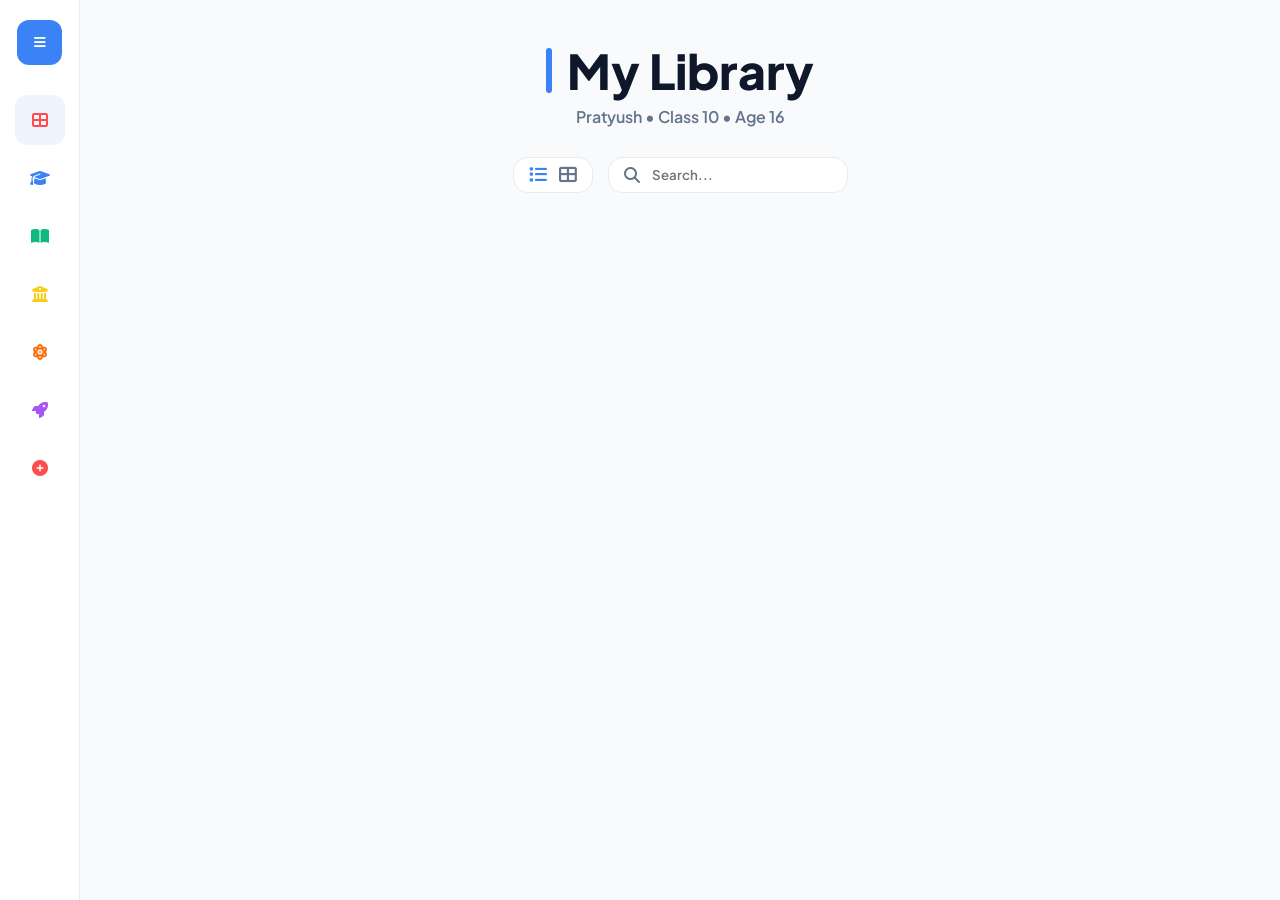
==== index.html @ c6419ffe "Update index.html" ====
<!DOCTYPE html>
<html lang="en">
<head>
    <meta charset="UTF-8">
    <meta name="viewport" content="width=device-width, initial-scale=1.0">
    <title>SVault | Pratyush</title>
    <link rel="icon" type="image/png" href="https://raw.githubusercontent.com/pratyushqwerty7/myStudyMaterial/main/logo.png">
    <link href="https://fonts.googleapis.com/css2?family=Plus+Jakarta+Sans:wght@400;600;800&display=swap" rel="stylesheet">
    <link rel="stylesheet" href="https://cdnjs.cloudflare.com/ajax/libs/font-awesome/6.4.0/css/all.min.css">
    <style>
        :root { 
            --bg: #f8fafc; --sidebar-bg: #ffffff; --accent: #3b82f6; 
            --card-bg: #ffffff; --text-main: #0f172a; --text-dim: #64748b; 
            --border: rgba(0,0,0,0.08); --sidebar-width: 80px; --sidebar-expanded: 260px;
        }
        @media (prefers-color-scheme: dark) {
            :root {
                --bg: #050b18; --sidebar-bg: #0f172a; --card-bg: rgba(30, 41, 59, 0.7); 
                --text-main: #ffffff; --text-dim: #94a3b8; --border: rgba(255,255,255,0.1);
            }
        }
        * { margin: 0; padding: 0; box-sizing: border-box; font-family: 'Plus Jakarta Sans', sans-serif; }
        body { background: var(--bg); color: var(--text-main); display: flex; transition: 0.3s; min-height: 100vh; overflow-x: hidden; }

        /* --- LOADERS --- */
        #page-entrance-loader, #folder-loader { position: fixed; inset: 0; background: var(--bg); z-index: 10000; display: flex; align-items: center; justify-content: center; }
        #folder-loader { z-index: 9999; display: none; }
        .spinner { width: 45px; height: 45px; border: 4px solid var(--border); border-top-color: var(--accent); border-radius: 50%; animation: spin 0.8s linear infinite; }

        /* --- SIDEBAR FIXES --- */
        nav { position: fixed; left: 0; top: 0; width: var(--sidebar-width); height: 100vh; background: var(--sidebar-bg); border-right: 1px solid var(--border); transition: 0.4s cubic-bezier(0.4, 0, 0.2, 1); z-index: 2000; display: flex; flex-direction: column; }
        nav.open { width: var(--sidebar-expanded); box-shadow: 10px 0 30px rgba(0,0,0,0.05); }
        
        /* The Hamburger Box Fix */
        .hamburger-btn { min-width: 45px; height: 45px; background: var(--accent); border-radius: 12px; margin: 20px auto; display: flex; align-items: center; justify-content: center; cursor: pointer; color: white; border: none; transition: 0.3s; }
        nav.open .hamburger-btn { margin: 20px 20px 20px auto; width: 45px; } /* Stays small or aligns right when open */

        .nav-links { flex-grow: 1; padding: 10px; list-style: none; overflow-y: auto; display: flex; flex-direction: column; align-items: center; }
        nav.open .nav-links { align-items: stretch; }

        .nav-links li { 
            width: 50px; height: 50px; border-radius: 12px; cursor: pointer; margin-bottom: 8px; 
            display: flex; align-items: center; justify-content: center; transition: 0.2s; color: var(--text-dim);
            position: relative;
        }
        nav.open .nav-links li { width: 100%; justify-content: flex-start; padding: 0 15px; gap: 20px; }
        
        .nav-links li span { display: none; font-weight: 600; white-space: nowrap; font-size: 0.9rem; }
        nav.open .nav-links li span { display: block; }
        .nav-links li:hover, .nav-links li.active { background: rgba(59, 130, 246, 0.08); }

        .nav-section-label { font-size: 0.6rem; font-weight: 800; color: var(--accent); padding: 15px 0 5px; text-transform: uppercase; letter-spacing: 1px; display: none; }
        nav.open .nav-section-label { display: block; padding-left: 15px; }

        /* --- MAIN CONTENT --- */
        main { flex: 1; margin-left: var(--sidebar-width); padding: 40px; transition: 0.4s; }
        .hero-container { display: flex; flex-direction: column; align-items: center; text-align: center; margin-bottom: 30px; }
        .title-wrapper { display: flex; align-items: center; gap: 15px; }
        .accent-line { width: 6px; height: 45px; background: var(--accent); border-radius: 10px; }
        #hero-title { font-size: 3rem; font-weight: 800; }
        .about-me { margin-top: 5px; color: var(--text-dim); font-weight: 600; }

        .controls-bar { display: flex; justify-content: center; gap: 15px; margin-bottom: 30px; flex-wrap: wrap; }
        .control-group { background: var(--card-bg); border: 1px solid var(--border); padding: 8px 15px; border-radius: 15px; display: flex; align-items: center; gap: 12px; }
        .view-btn { cursor: pointer; color: var(--text-dim); transition: 0.2s; font-size: 1.1rem; }
        .view-btn.active { color: var(--accent); }
        .search-input { background: none; border: none; outline: none; color: var(--text-main); font-weight: 600; min-width: 180px; }

        .content-container { display: grid; gap: 15px; transition: 0.3s; }
        .mode-grid { grid-template-columns: repeat(auto-fill, minmax(280px, 1fr)); }
        .mode-list { grid-template-columns: 1fr; }

        .card { background: var(--card-bg); border: 1px solid var(--border); border-radius: 20px; transition: 0.3s; cursor: pointer; display: flex; overflow: hidden; }
        .mode-list .card { flex-direction: row; align-items: center; padding: 12px 25px; }
        .mode-list .icon-box { font-size: 1.5rem; margin-right: 20px; }
        .mode-list .card-text-content { flex: 1; }
        .mode-list .btn-group { display: flex; gap: 10px; }

        .mode-grid .card { flex-direction: column; padding: 30px 20px; text-align: center; align-items: center; }
        .mode-grid .icon-box { font-size: 3rem; margin-bottom: 15px; }
        .mode-grid .btn-group { display: grid; grid-template-columns: 1fr 1fr; width: 100%; gap: 10px; margin-top: 20px; }

        .action-btn { border: none; color: white; cursor: pointer; font-weight: 800; display: flex; align-items: center; justify-content: center; gap: 8px; transition: 0.2s; border-radius: 12px; text-decoration: none; }
        .mode-list .action-btn { padding: 10px 15px; font-size: 0.75rem; }
        .mode-grid .action-btn { padding: 14px; font-size: 0.8rem; }
        .dl-btn { background: #64748b !important; }

        /* --- MODALS & SCREENS --- */
        #file-view-screen { position: fixed; inset: 0; background: var(--bg); z-index: 3000; display: none; padding: 40px; overflow-y: auto; }
        #file-view-screen.active { display: block; }
        #media-modal { position: fixed; inset: 0; background: rgba(0,0,0,0.95); display: none; align-items: center; justify-content: center; z-index: 5000; padding: 20px; }
        #media-modal img, #media-modal video { max-width: 90%; max-height: 80vh; border-radius: 15px; }
        #pdf-screen { position: fixed; inset: 0; background: var(--bg); z-index: 6000; display: none; flex-direction: column; }
        .close-media { position: absolute; top: 30px; right: 30px; font-size: 2.5rem; color: white; cursor: pointer; }

        @media (max-width: 768px) {
            main { padding: 20px; margin-left: var(--sidebar-width); }
            #hero-title { font-size: 1.8rem; }
            .accent-line { height: 30px; }
            .mode-list .card { flex-direction: column; align-items: flex-start; padding: 15px; }
            .mode-list .btn-group { width: 100%; margin-top: 15px; }
        }
    </style>
</head>
<body onclick="closeSidebarOnEmpty(event)">

    <div id="page-entrance-loader"><div class="spinner"></div></div>
    <div id="folder-loader"><div class="spinner"></div></div>

    <nav id="sidebar" onclick="event.stopPropagation()">
        <button class="hamburger-btn" onclick="toggleNav()"><i class="fas fa-bars"></i></button>
        <div class="nav-links">
            <li class="active" onclick="filterBy('all', this)"><i class="fas fa-th-large"></i> <span>All Library</span></li>
            <div class="nav-section-label">School Level</div>
            <li onclick="filterBy('class10', this)"><i class="fas fa-graduation-cap"></i> <span>Class 10</span></li>
            <li onclick="filterBy('class11', this)"><i class="fas fa-book-open"></i> <span>Class 11</span></li>
            <li onclick="filterBy('class12', this)"><i class="fas fa-university"></i> <span>Class 12</span></li>
            <div class="nav-section-label">Competitive</div>
            <li onclick="filterBy('jee11', this)"><i class="fas fa-atom"></i> <span>JEE 11th</span></li>
            <li onclick="filterBy('jee12', this)"><i class="fas fa-rocket"></i> <span>JEE 12th</span></li>
            <div class="nav-section-label">Extras</div>
            <li onclick="filterBy('extra', this)"><i class="fas fa-plus-circle"></i> <span>Extra Resources</span></li>
        </div>
    </nav>

    <main>
        <div class="hero-container">
            <div class="title-wrapper"><div class="accent-line"></div><h1 id="hero-title">My Library</h1></div>
            <div class="about-me">Pratyush • Class 10 • Age 16</div>
        </div>
        <div class="controls-bar">
            <div class="control-group">
                <i class="fas fa-list view-btn active" onclick="toggleViewMode('list', this)"></i>
                <i class="fas fa-th-large view-btn" onclick="toggleViewMode('grid', this)"></i>
            </div>
            <div class="control-group"><i class="fas fa-search" style="color:var(--text-dim)"></i><input type="text" class="search-input" placeholder="Search..." oninput="handleGlobalSearch(this.value)"></div>
        </div>
        <div id="main-grid" class="content-container mode-list"></div>
    </main>

    <div id="file-view-screen">
        <div onclick="closeFolder()" style="cursor:pointer; color:var(--accent); font-weight:800; margin-bottom:20px;"><i class="fas fa-arrow-left"></i> BACK</div>
        <h1 id="current-folder-title" style="margin-bottom:30px; text-align:center;"></h1>
        <div class="controls-bar">
            <div class="control-group">
                <i class="fas fa-list view-btn active" onclick="toggleViewMode('list', this)"></i>
                <i class="fas fa-th-large view-btn" onclick="toggleViewMode('grid', this)"></i>
            </div>
            <div class="control-group">
                <i class="fas fa-search" style="color:var(--text-dim)"></i>
                <input type="text" class="search-input" placeholder="Search files..." oninput="handleGlobalSearch(this.value)">
            </div>
        </div>
        <div id="folder-content-display" class="content-container mode-list"></div>
    </div>

    <div id="media-modal"><span class="close-media" onclick="closeMedia()">&times;</span><div id="media-content"></div></div>
    <div id="pdf-screen">
        <div style="padding:15px; background:var(--sidebar-bg); border-bottom:1px solid var(--border); display:flex; justify-content:space-between; align-items:center;">
            <button onclick="closePdf()" style="font-weight:800; border:none; background:none; color:var(--text-main); cursor:pointer;">CLOSE</button>
            <span id="pdf-title"></span>
        </div>
        <iframe id="pdf-frame" style="width:100%; height:100%; border:none;"></iframe>
    </div>

    <script>
        const USER = 'pratyushqwerty7';
        const REPO = 'myStudyMaterial';
        let releasesStore = [];
        let viewMode = 'list';
        let currentFilter = 'all';
        let currentReleaseData = null;
        const colors = ['#FF4D4D', '#3B82F6', '#10B981', '#FACC15', '#F97316', '#A855F7'];

        window.addEventListener('load', () => { 
            setTimeout(() => { document.getElementById('page-entrance-loader').style.display = 'none'; }, 500); 
            applySidebarColors();
            fetchLibrary();
        });

        function applySidebarColors() {
            document.querySelectorAll('.nav-links li i').forEach((icon, index) => {
                icon.style.color = colors[index % colors.length];
            });
        }

        function toggleNav() { document.getElementById('sidebar').classList.toggle('open'); }

        // Smart Sidebar Close
        function closeSidebarOnEmpty(e) {
            const sidebar = document.getElementById('sidebar');
            if (sidebar.classList.contains('open')) {
                sidebar.classList.remove('open');
            }
        }

        function toggleViewMode(mode, el) {
            viewMode = mode;
            document.querySelectorAll('.view-btn').forEach(btn => btn.classList.remove('active'));
            // This fix ensures both main and folder toggles stay in sync
            document.querySelectorAll(`.fa-${mode === 'list' ? 'list' : 'th-large'}`).forEach(b => b.classList.add('active'));
            document.querySelectorAll('.content-container').forEach(c => c.className = `content-container mode-${mode}`);
            if (currentReleaseData) renderFiles(currentReleaseData);
            renderFolders(currentFilter);
        }

        async function fetchLibrary() {
            const res = await fetch(`https://api.github.com/repos/${USER}/${REPO}/releases`);
            releasesStore = await res.json();
            renderFolders('all');
        }

        function renderFolders(filter) {
            currentFilter = filter;
            const grid = document.getElementById('main-grid');
            grid.innerHTML = '';
            let filtered = filter === 'all' ? releasesStore.filter(r => !r.tag_name.toLowerCase().includes('extra')) : releasesStore.filter(r => r.tag_name.toLowerCase().includes(filter));

            filtered.forEach(rel => {
                const color = colors[Math.floor(Math.random()*colors.length)];
                const card = document.createElement('div');
                card.className = 'card';
                card.style[viewMode === 'grid' ? 'borderTop' : 'borderLeft'] = `6px solid ${color}`;
                card.onclick = () => { openFolder(rel); };
                card.innerHTML = `<div class="icon-box" style="color:${color}"><i class="fas fa-folder"></i></div><div class="card-text-content"><h3 style="font-weight:800;">${rel.name}</h3></div>`;
                grid.appendChild(card);
            });
        }

        function openFolder(release) {
            document.getElementById('folder-loader').style.display = 'flex';
            currentReleaseData = release;
            setTimeout(() => {
                document.getElementById('folder-loader').style.display = 'none';
                document.getElementById('current-folder-title').innerText = release.name;
                renderFiles(release);
                document.getElementById('file-view-screen').classList.add('active');
            }, 500);
        }

        function renderFiles(release) {
            const display = document.getElementById('folder-content-display');
            display.innerHTML = '';
            release.assets.forEach(asset => {
                const name = asset.name.toLowerCase();
                let type = 'file', icon = 'fa-file', badge = 'File', color = '#64748b', canView = true;
                if (name.match(/\.(mp4|mkv|webm)$/)) { type = 'video'; icon = 'fa-video'; badge = 'Video'; color = '#3b82f6'; }
                else if (name.endsWith('.pdf')) { type = 'pdf'; icon = 'fa-file-pdf'; badge = 'PDF'; color = '#10b981'; }
                else if (name.match(/\.(jpg|jpeg|png|webp|gif)$/)) { type = 'image'; icon = 'fa-image'; badge = 'Image'; color = '#f97316'; }
                else if (name.match(/\.(zip|rar|7z)$/)) { type = 'zip'; icon = 'fa-file-archive'; badge = 'Archive'; color = '#a855F7'; canView = false; }

                const item = document.createElement('div');
                item.className = 'card';
                item.innerHTML = `<div class="icon-box" style="color:${color}"><i class="fas ${icon}"></i></div><div class="card-text-content"><span class="file-type-badge" style="color:${color}">${badge}</span><h3 style="font-size:0.9rem; font-weight:700; word-break: break-all;">${asset.name}</h3></div><div class="btn-group">${canView ? `<button class="action-btn" style="background:${color}" onclick="event.stopPropagation(); handleFile('${asset.browser_download_url}', '${type}', '${asset.name}')"><i class="fas fa-eye"></i> VIEW</button>` : ''}<a href="${asset.browser_download_url}" download class="action-btn dl-btn" onclick="event.stopPropagation();"><i class="fas fa-download"></i></a></div>`;
                display.appendChild(item);
            });
        }

        function handleFile(url, type, name) {
            const content = document.getElementById('media-content');
            if (type === 'video') { content.innerHTML = `<video src="${url}" controls autoplay style="width:100%"></video>`; document.getElementById('media-modal').style.display = 'flex'; }
            else if (type === 'image') { content.innerHTML = `<img src="${url}" alt="${name}" style="width:100%">`; document.getElementById('media-modal').style.display = 'flex'; }
            else if (type === 'pdf') { document.getElementById('pdf-title').innerText = name; document.getElementById('pdf-frame').src = `https://docs.google.com/viewer?url=${encodeURIComponent(url)}&embedded=true`; document.getElementById('pdf-screen').style.display = 'flex'; }
        }

        function closeMedia() { document.getElementById('media-modal').style.display = 'none'; document.getElementById('media-content').innerHTML = ''; }
        function closePdf() { document.getElementById('pdf-screen').style.display = 'none'; document.getElementById('pdf-frame').src = ''; }
        function closeFolder() { document.getElementById('file-view-screen').classList.remove('active'); currentReleaseData = null; }
        function filterBy(tag, el) { 
            document.querySelectorAll('.nav-links li').forEach(l => l.classList.remove('active')); 
            el.classList.add('active'); 
            renderFolders(tag); 
            if(window.innerWidth < 768) toggleNav(); 
        }
        function handleGlobalSearch(q) { 
            document.querySelectorAll('.card').forEach(c => c.style.display = c.innerText.toLowerCase().includes(q.toLowerCase()) ? '' : 'none'); 
        }
    </script>
</body>
</html>
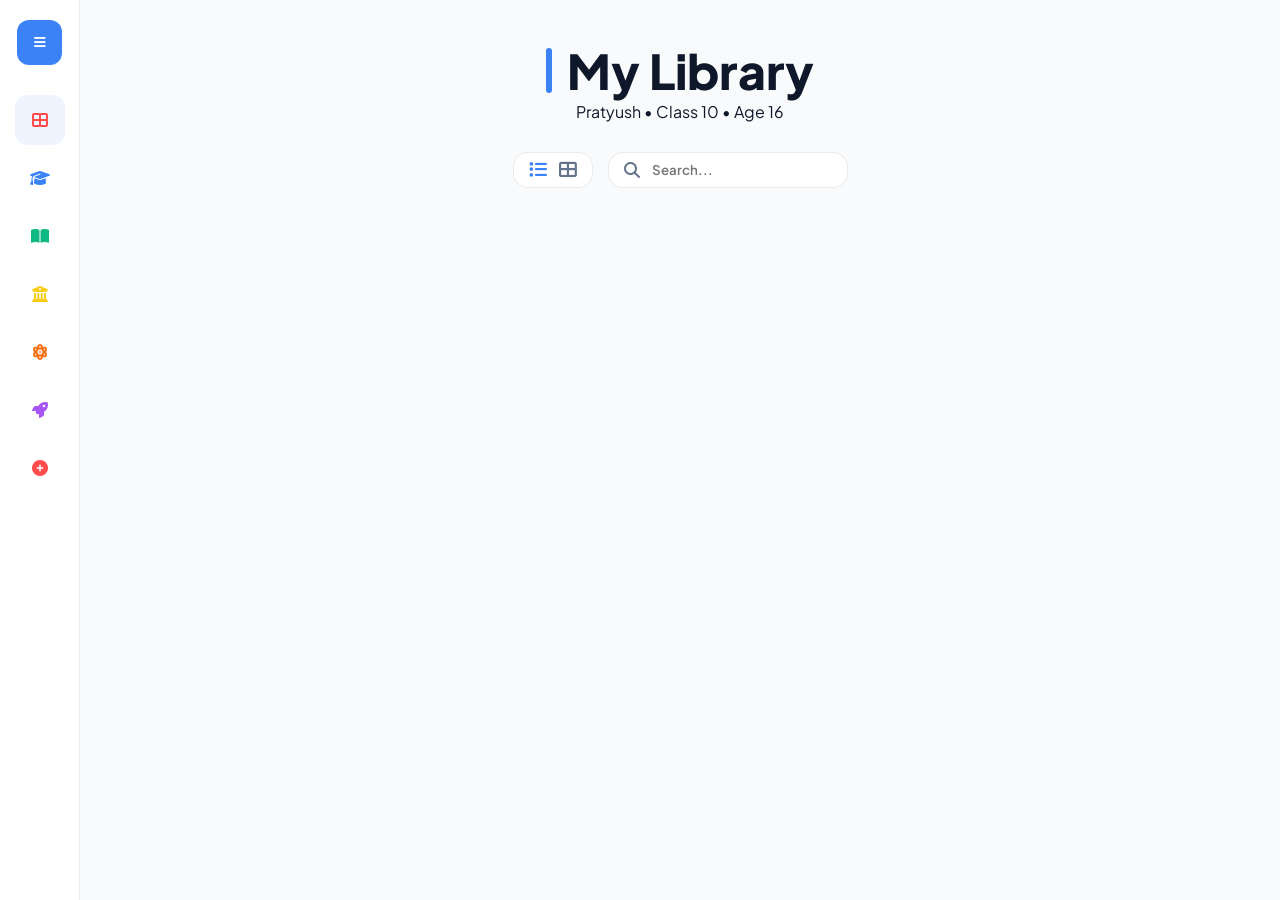
==== commit 78a44c96: "Update index.html" ====
--- a/index.html
+++ b/index.html
@@ -27,38 +27,26 @@
         #folder-loader { z-index: 9999; display: none; }
         .spinner { width: 45px; height: 45px; border: 4px solid var(--border); border-top-color: var(--accent); border-radius: 50%; animation: spin 0.8s linear infinite; }
 
-        /* --- SIDEBAR FIXES --- */
+        /* --- SIDEBAR --- */
         nav { position: fixed; left: 0; top: 0; width: var(--sidebar-width); height: 100vh; background: var(--sidebar-bg); border-right: 1px solid var(--border); transition: 0.4s cubic-bezier(0.4, 0, 0.2, 1); z-index: 2000; display: flex; flex-direction: column; }
         nav.open { width: var(--sidebar-expanded); box-shadow: 10px 0 30px rgba(0,0,0,0.05); }
-        
-        /* The Hamburger Box Fix */
-        .hamburger-btn { min-width: 45px; height: 45px; background: var(--accent); border-radius: 12px; margin: 20px auto; display: flex; align-items: center; justify-content: center; cursor: pointer; color: white; border: none; transition: 0.3s; }
-        nav.open .hamburger-btn { margin: 20px 20px 20px auto; width: 45px; } /* Stays small or aligns right when open */
-
+        .hamburger-btn { min-width: 45px; height: 45px; background: var(--accent); border-radius: 12px; margin: 20px auto; display: flex; align-items: center; justify-content: center; cursor: pointer; color: white; border: none; }
         .nav-links { flex-grow: 1; padding: 10px; list-style: none; overflow-y: auto; display: flex; flex-direction: column; align-items: center; }
         nav.open .nav-links { align-items: stretch; }
-
-        .nav-links li { 
-            width: 50px; height: 50px; border-radius: 12px; cursor: pointer; margin-bottom: 8px; 
-            display: flex; align-items: center; justify-content: center; transition: 0.2s; color: var(--text-dim);
-            position: relative;
-        }
+        .nav-links li { width: 50px; height: 50px; border-radius: 12px; cursor: pointer; margin-bottom: 8px; display: flex; align-items: center; justify-content: center; transition: 0.2s; color: var(--text-dim); }
         nav.open .nav-links li { width: 100%; justify-content: flex-start; padding: 0 15px; gap: 20px; }
-        
         .nav-links li span { display: none; font-weight: 600; white-space: nowrap; font-size: 0.9rem; }
         nav.open .nav-links li span { display: block; }
         .nav-links li:hover, .nav-links li.active { background: rgba(59, 130, 246, 0.08); }
-
         .nav-section-label { font-size: 0.6rem; font-weight: 800; color: var(--accent); padding: 15px 0 5px; text-transform: uppercase; letter-spacing: 1px; display: none; }
         nav.open .nav-section-label { display: block; padding-left: 15px; }
 
-        /* --- MAIN CONTENT --- */
+        /* --- CONTENT --- */
         main { flex: 1; margin-left: var(--sidebar-width); padding: 40px; transition: 0.4s; }
         .hero-container { display: flex; flex-direction: column; align-items: center; text-align: center; margin-bottom: 30px; }
         .title-wrapper { display: flex; align-items: center; gap: 15px; }
         .accent-line { width: 6px; height: 45px; background: var(--accent); border-radius: 10px; }
         #hero-title { font-size: 3rem; font-weight: 800; }
-        .about-me { margin-top: 5px; color: var(--text-dim); font-weight: 600; }
 
         .controls-bar { display: flex; justify-content: center; gap: 15px; margin-bottom: 30px; flex-wrap: wrap; }
         .control-group { background: var(--card-bg); border: 1px solid var(--border); padding: 8px 15px; border-radius: 15px; display: flex; align-items: center; gap: 12px; }
@@ -67,7 +55,7 @@
         .search-input { background: none; border: none; outline: none; color: var(--text-main); font-weight: 600; min-width: 180px; }
 
         .content-container { display: grid; gap: 15px; transition: 0.3s; }
-        .mode-grid { grid-template-columns: repeat(auto-fill, minmax(280px, 1fr)); }
+        .mode-grid { grid-template-columns: repeat(auto-fill, minmax(240px, 1fr)); }
         .mode-list { grid-template-columns: 1fr; }
 
         .card { background: var(--card-bg); border: 1px solid var(--border); border-radius: 20px; transition: 0.3s; cursor: pointer; display: flex; overflow: hidden; }
@@ -78,28 +66,32 @@
 
         .mode-grid .card { flex-direction: column; padding: 30px 20px; text-align: center; align-items: center; }
         .mode-grid .icon-box { font-size: 3rem; margin-bottom: 15px; }
-        .mode-grid .btn-group { display: grid; grid-template-columns: 1fr 1fr; width: 100%; gap: 10px; margin-top: 20px; }
-
-        .action-btn { border: none; color: white; cursor: pointer; font-weight: 800; display: flex; align-items: center; justify-content: center; gap: 8px; transition: 0.2s; border-radius: 12px; text-decoration: none; }
-        .mode-list .action-btn { padding: 10px 15px; font-size: 0.75rem; }
-        .mode-grid .action-btn { padding: 14px; font-size: 0.8rem; }
+        .mode-grid .btn-group { display: grid; grid-template-columns: 1fr; width: 100%; gap: 10px; margin-top: 20px; }
+
+        /* --- BUTTONS --- */
+        .action-btn { border: none; color: white; cursor: pointer; font-weight: 800; display: flex; align-items: center; justify-content: center; gap: 8px; transition: 0.2s; border-radius: 12px; text-decoration: none; padding: 12px 18px; font-size: 0.75rem; height: 42px; }
         .dl-btn { background: #64748b !important; }
-
-        /* --- MODALS & SCREENS --- */
+        .zip-btn { background: #6366f1 !important; }
+        
+        .mode-list .zip-btn { width: auto; min-width: 160px; }
+        .mode-grid .zip-btn { width: 100%; }
+
+        /* --- MODALS & VIEWERS --- */
         #file-view-screen { position: fixed; inset: 0; background: var(--bg); z-index: 3000; display: none; padding: 40px; overflow-y: auto; }
         #file-view-screen.active { display: block; }
         #media-modal { position: fixed; inset: 0; background: rgba(0,0,0,0.95); display: none; align-items: center; justify-content: center; z-index: 5000; padding: 20px; }
-        #media-modal img, #media-modal video { max-width: 90%; max-height: 80vh; border-radius: 15px; }
+        #media-modal img, #media-modal video { max-width: 95%; max-height: 90vh; border-radius: 15px; box-shadow: 0 0 30px rgba(0,0,0,0.5); }
         #pdf-screen { position: fixed; inset: 0; background: var(--bg); z-index: 6000; display: none; flex-direction: column; }
-        .close-media { position: absolute; top: 30px; right: 30px; font-size: 2.5rem; color: white; cursor: pointer; }
+        .close-media { position: absolute; top: 20px; right: 20px; font-size: 2rem; color: white; cursor: pointer; z-index: 5001; }
 
         @media (max-width: 768px) {
             main { padding: 20px; margin-left: var(--sidebar-width); }
             #hero-title { font-size: 1.8rem; }
-            .accent-line { height: 30px; }
             .mode-list .card { flex-direction: column; align-items: flex-start; padding: 15px; }
             .mode-list .btn-group { width: 100%; margin-top: 15px; }
-        }
+            .mode-grid { grid-template-columns: 1fr; }
+        }
+        @keyframes spin { to { transform: rotate(360deg); } }
     </style>
 </head>
 <body onclick="closeSidebarOnEmpty(event)">
@@ -110,16 +102,16 @@
     <nav id="sidebar" onclick="event.stopPropagation()">
         <button class="hamburger-btn" onclick="toggleNav()"><i class="fas fa-bars"></i></button>
         <div class="nav-links">
-            <li class="active" onclick="filterBy('all', this)"><i class="fas fa-th-large"></i> <span>All Library</span></li>
+            <li class="active" onclick="filterBy('all', this, event)"><i class="fas fa-th-large"></i> <span>All Library</span></li>
             <div class="nav-section-label">School Level</div>
-            <li onclick="filterBy('class10', this)"><i class="fas fa-graduation-cap"></i> <span>Class 10</span></li>
-            <li onclick="filterBy('class11', this)"><i class="fas fa-book-open"></i> <span>Class 11</span></li>
-            <li onclick="filterBy('class12', this)"><i class="fas fa-university"></i> <span>Class 12</span></li>
+            <li onclick="filterBy('class10', this, event)"><i class="fas fa-graduation-cap"></i> <span>Class 10</span></li>
+            <li onclick="filterBy('class11', this, event)"><i class="fas fa-book-open"></i> <span>Class 11</span></li>
+            <li onclick="filterBy('class12', this, event)"><i class="fas fa-university"></i> <span>Class 12</span></li>
             <div class="nav-section-label">Competitive</div>
-            <li onclick="filterBy('jee11', this)"><i class="fas fa-atom"></i> <span>JEE 11th</span></li>
-            <li onclick="filterBy('jee12', this)"><i class="fas fa-rocket"></i> <span>JEE 12th</span></li>
+            <li onclick="filterBy('jee11', this, event)"><i class="fas fa-atom"></i> <span>JEE 11th</span></li>
+            <li onclick="filterBy('jee12', this, event)"><i class="fas fa-rocket"></i> <span>JEE 12th</span></li>
             <div class="nav-section-label">Extras</div>
-            <li onclick="filterBy('extra', this)"><i class="fas fa-plus-circle"></i> <span>Extra Resources</span></li>
+            <li onclick="filterBy('extra', this, event)"><i class="fas fa-plus-circle"></i> <span>Extra Resources</span></li>
         </div>
     </nav>
 
@@ -146,10 +138,7 @@
                 <i class="fas fa-list view-btn active" onclick="toggleViewMode('list', this)"></i>
                 <i class="fas fa-th-large view-btn" onclick="toggleViewMode('grid', this)"></i>
             </div>
-            <div class="control-group">
-                <i class="fas fa-search" style="color:var(--text-dim)"></i>
-                <input type="text" class="search-input" placeholder="Search files..." oninput="handleGlobalSearch(this.value)">
-            </div>
+            <div class="control-group"><i class="fas fa-search" style="color:var(--text-dim)"></i><input type="text" class="search-input" placeholder="Search files..." oninput="handleGlobalSearch(this.value)"></div>
         </div>
         <div id="folder-content-display" class="content-container mode-list"></div>
     </div>
@@ -185,19 +174,11 @@
         }
 
         function toggleNav() { document.getElementById('sidebar').classList.toggle('open'); }
-
-        // Smart Sidebar Close
-        function closeSidebarOnEmpty(e) {
-            const sidebar = document.getElementById('sidebar');
-            if (sidebar.classList.contains('open')) {
-                sidebar.classList.remove('open');
-            }
-        }
+        function closeSidebarOnEmpty(e) { if (document.getElementById('sidebar').classList.contains('open')) document.getElementById('sidebar').classList.remove('open'); }
 
         function toggleViewMode(mode, el) {
             viewMode = mode;
             document.querySelectorAll('.view-btn').forEach(btn => btn.classList.remove('active'));
-            // This fix ensures both main and folder toggles stay in sync
             document.querySelectorAll(`.fa-${mode === 'list' ? 'list' : 'th-large'}`).forEach(b => b.classList.add('active'));
             document.querySelectorAll('.content-container').forEach(c => c.className = `content-container mode-${mode}`);
             if (currentReleaseData) renderFiles(currentReleaseData);
@@ -215,7 +196,6 @@
             const grid = document.getElementById('main-grid');
             grid.innerHTML = '';
             let filtered = filter === 'all' ? releasesStore.filter(r => !r.tag_name.toLowerCase().includes('extra')) : releasesStore.filter(r => r.tag_name.toLowerCase().includes(filter));
-
             filtered.forEach(rel => {
                 const color = colors[Math.floor(Math.random()*colors.length)];
                 const card = document.createElement('div');
@@ -243,38 +223,54 @@
             display.innerHTML = '';
             release.assets.forEach(asset => {
                 const name = asset.name.toLowerCase();
-                let type = 'file', icon = 'fa-file', badge = 'File', color = '#64748b', canView = true;
+                let type = 'file', icon = 'fa-file', badge = 'File', color = '#64748b', isZip = false;
                 if (name.match(/\.(mp4|mkv|webm)$/)) { type = 'video'; icon = 'fa-video'; badge = 'Video'; color = '#3b82f6'; }
                 else if (name.endsWith('.pdf')) { type = 'pdf'; icon = 'fa-file-pdf'; badge = 'PDF'; color = '#10b981'; }
                 else if (name.match(/\.(jpg|jpeg|png|webp|gif)$/)) { type = 'image'; icon = 'fa-image'; badge = 'Image'; color = '#f97316'; }
-                else if (name.match(/\.(zip|rar|7z)$/)) { type = 'zip'; icon = 'fa-file-archive'; badge = 'Archive'; color = '#a855F7'; canView = false; }
+                else if (name.match(/\.(zip|rar|7z)$/)) { isZip = true; icon = 'fa-file-archive'; badge = 'Archive'; color = '#a855F7'; }
 
                 const item = document.createElement('div');
                 item.className = 'card';
-                item.innerHTML = `<div class="icon-box" style="color:${color}"><i class="fas ${icon}"></i></div><div class="card-text-content"><span class="file-type-badge" style="color:${color}">${badge}</span><h3 style="font-size:0.9rem; font-weight:700; word-break: break-all;">${asset.name}</h3></div><div class="btn-group">${canView ? `<button class="action-btn" style="background:${color}" onclick="event.stopPropagation(); handleFile('${asset.browser_download_url}', '${type}', '${asset.name}')"><i class="fas fa-eye"></i> VIEW</button>` : ''}<a href="${asset.browser_download_url}" download class="action-btn dl-btn" onclick="event.stopPropagation();"><i class="fas fa-download"></i></a></div>`;
+                item.innerHTML = `
+                    <div class="icon-box" style="color:${color}"><i class="fas ${icon}"></i></div>
+                    <div class="card-text-content">
+                        <span class="file-type-badge" style="color:${color}; font-size: 0.6rem; font-weight: 800;">${badge}</span>
+                        <h3 style="font-size:0.9rem; font-weight:700;">${asset.name}</h3>
+                    </div>
+                    <div class="btn-group">
+                        ${isZip ? 
+                            `<a href="${asset.browser_download_url}" download class="action-btn zip-btn"><i class="fas fa-download"></i> DOWNLOAD ZIP</a>` : 
+                            `<button class="action-btn" style="background:${color}" onclick="event.stopPropagation(); handleFile('${asset.browser_download_url}', '${type}', '${asset.name}')"><i class="fas fa-eye"></i> VIEW</button>
+                             <a href="${asset.browser_download_url}" download class="action-btn dl-btn" onclick="event.stopPropagation();"><i class="fas fa-download"></i> DOWNLOAD</a>`
+                        }
+                    </div>`;
                 display.appendChild(item);
             });
         }
 
+        // --- FULLSCREEN VIDEO & VIEW LOGIC ---
         function handleFile(url, type, name) {
             const content = document.getElementById('media-content');
-            if (type === 'video') { content.innerHTML = `<video src="${url}" controls autoplay style="width:100%"></video>`; document.getElementById('media-modal').style.display = 'flex'; }
-            else if (type === 'image') { content.innerHTML = `<img src="${url}" alt="${name}" style="width:100%">`; document.getElementById('media-modal').style.display = 'flex'; }
-            else if (type === 'pdf') { document.getElementById('pdf-title').innerText = name; document.getElementById('pdf-frame').src = `https://docs.google.com/viewer?url=${encodeURIComponent(url)}&embedded=true`; document.getElementById('pdf-screen').style.display = 'flex'; }
+            if (type === 'video') { 
+                content.innerHTML = `<video src="${url}" controls autoplay playsinline style="width:100%; border-radius:12px;"></video>`; 
+                document.getElementById('media-modal').style.display = 'flex'; 
+            }
+            else if (type === 'image') { 
+                content.innerHTML = `<img src="${url}" alt="${name}" style="width:100%">`; 
+                document.getElementById('media-modal').style.display = 'flex'; 
+            }
+            else if (type === 'pdf') { 
+                document.getElementById('pdf-title').innerText = name; 
+                document.getElementById('pdf-frame').src = `https://docs.google.com/viewer?url=${encodeURIComponent(url)}&embedded=true`; 
+                document.getElementById('pdf-screen').style.display = 'flex'; 
+            }
         }
 
         function closeMedia() { document.getElementById('media-modal').style.display = 'none'; document.getElementById('media-content').innerHTML = ''; }
         function closePdf() { document.getElementById('pdf-screen').style.display = 'none'; document.getElementById('pdf-frame').src = ''; }
         function closeFolder() { document.getElementById('file-view-screen').classList.remove('active'); currentReleaseData = null; }
-        function filterBy(tag, el) { 
-            document.querySelectorAll('.nav-links li').forEach(l => l.classList.remove('active')); 
-            el.classList.add('active'); 
-            renderFolders(tag); 
-            if(window.innerWidth < 768) toggleNav(); 
-        }
-        function handleGlobalSearch(q) { 
-            document.querySelectorAll('.card').forEach(c => c.style.display = c.innerText.toLowerCase().includes(q.toLowerCase()) ? '' : 'none'); 
-        }
+        function filterBy(tag, el, event) { event.stopPropagation(); document.querySelectorAll('.nav-links li').forEach(l => l.classList.remove('active')); el.classList.add('active'); renderFolders(tag); }
+        function handleGlobalSearch(q) { document.querySelectorAll('.card').forEach(c => c.style.display = c.innerText.toLowerCase().includes(q.toLowerCase()) ? '' : 'none'); }
     </script>
 </body>
 </html>
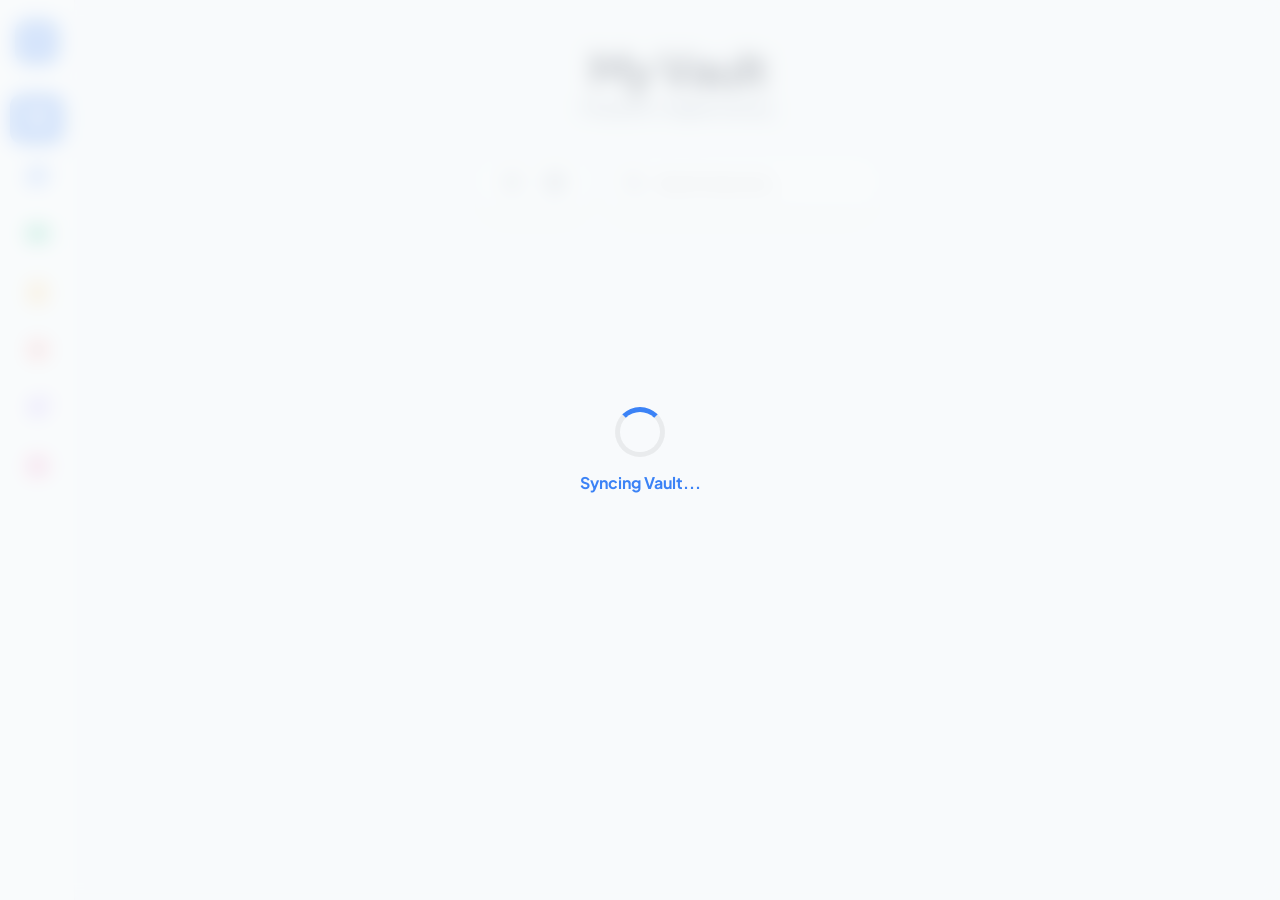
==== commit 9defcd9b: "Update index.html" ====
--- a/index.html
+++ b/index.html
@@ -3,274 +3,261 @@
 <head>
     <meta charset="UTF-8">
     <meta name="viewport" content="width=device-width, initial-scale=1.0">
-    <title>SVault | Pratyush</title>
+    <title>SVault Pro | Pratyush</title>
     <link rel="icon" type="image/png" href="https://raw.githubusercontent.com/pratyushqwerty7/myStudyMaterial/main/logo.png">
-    <link href="https://fonts.googleapis.com/css2?family=Plus+Jakarta+Sans:wght@400;600;800&display=swap" rel="stylesheet">
+    <link href="https://fonts.googleapis.com/css2?family=Plus+Jakarta+Sans:wght@400;500;600;700;800&display=swap" rel="stylesheet">
     <link rel="stylesheet" href="https://cdnjs.cloudflare.com/ajax/libs/font-awesome/6.4.0/css/all.min.css">
+    
     <style>
         :root { 
-            --bg: #f8fafc; --sidebar-bg: #ffffff; --accent: #3b82f6; 
-            --card-bg: #ffffff; --text-main: #0f172a; --text-dim: #64748b; 
-            --border: rgba(0,0,0,0.08); --sidebar-width: 80px; --sidebar-expanded: 260px;
+            --bg: #f8fafc; --side: #ffffff; --accent: #3b82f6; --text: #0f172a; --dim: #64748b; 
+            --border: rgba(0,0,0,0.06); --side-w: 75px; --side-open: 260px;
+            --shadow: 0 10px 30px -10px rgba(0,0,0,0.05);
+            --transition: all 0.4s cubic-bezier(0.175, 0.885, 0.32, 1.275);
         }
         @media (prefers-color-scheme: dark) {
-            :root {
-                --bg: #050b18; --sidebar-bg: #0f172a; --card-bg: rgba(30, 41, 59, 0.7); 
-                --text-main: #ffffff; --text-dim: #94a3b8; --border: rgba(255,255,255,0.1);
-            }
-        }
+            :root { --bg: #020617; --side: #0f172a; --text: #f8fafc; --dim: #94a3b8; --border: rgba(255,255,255,0.08); }
+        }
+
         * { margin: 0; padding: 0; box-sizing: border-box; font-family: 'Plus Jakarta Sans', sans-serif; }
-        body { background: var(--bg); color: var(--text-main); display: flex; transition: 0.3s; min-height: 100vh; overflow-x: hidden; }
-
-        /* --- LOADERS --- */
-        #page-entrance-loader, #folder-loader { position: fixed; inset: 0; background: var(--bg); z-index: 10000; display: flex; align-items: center; justify-content: center; }
-        #folder-loader { z-index: 9999; display: none; }
-        .spinner { width: 45px; height: 45px; border: 4px solid var(--border); border-top-color: var(--accent); border-radius: 50%; animation: spin 0.8s linear infinite; }
-
-        /* --- SIDEBAR --- */
-        nav { position: fixed; left: 0; top: 0; width: var(--sidebar-width); height: 100vh; background: var(--sidebar-bg); border-right: 1px solid var(--border); transition: 0.4s cubic-bezier(0.4, 0, 0.2, 1); z-index: 2000; display: flex; flex-direction: column; }
-        nav.open { width: var(--sidebar-expanded); box-shadow: 10px 0 30px rgba(0,0,0,0.05); }
-        .hamburger-btn { min-width: 45px; height: 45px; background: var(--accent); border-radius: 12px; margin: 20px auto; display: flex; align-items: center; justify-content: center; cursor: pointer; color: white; border: none; }
-        .nav-links { flex-grow: 1; padding: 10px; list-style: none; overflow-y: auto; display: flex; flex-direction: column; align-items: center; }
-        nav.open .nav-links { align-items: stretch; }
-        .nav-links li { width: 50px; height: 50px; border-radius: 12px; cursor: pointer; margin-bottom: 8px; display: flex; align-items: center; justify-content: center; transition: 0.2s; color: var(--text-dim); }
-        nav.open .nav-links li { width: 100%; justify-content: flex-start; padding: 0 15px; gap: 20px; }
-        .nav-links li span { display: none; font-weight: 600; white-space: nowrap; font-size: 0.9rem; }
-        nav.open .nav-links li span { display: block; }
-        .nav-links li:hover, .nav-links li.active { background: rgba(59, 130, 246, 0.08); }
-        .nav-section-label { font-size: 0.6rem; font-weight: 800; color: var(--accent); padding: 15px 0 5px; text-transform: uppercase; letter-spacing: 1px; display: none; }
-        nav.open .nav-section-label { display: block; padding-left: 15px; }
-
-        /* --- CONTENT --- */
-        main { flex: 1; margin-left: var(--sidebar-width); padding: 40px; transition: 0.4s; }
-        .hero-container { display: flex; flex-direction: column; align-items: center; text-align: center; margin-bottom: 30px; }
-        .title-wrapper { display: flex; align-items: center; gap: 15px; }
-        .accent-line { width: 6px; height: 45px; background: var(--accent); border-radius: 10px; }
-        #hero-title { font-size: 3rem; font-weight: 800; }
-
-        .controls-bar { display: flex; justify-content: center; gap: 15px; margin-bottom: 30px; flex-wrap: wrap; }
-        .control-group { background: var(--card-bg); border: 1px solid var(--border); padding: 8px 15px; border-radius: 15px; display: flex; align-items: center; gap: 12px; }
-        .view-btn { cursor: pointer; color: var(--text-dim); transition: 0.2s; font-size: 1.1rem; }
-        .view-btn.active { color: var(--accent); }
-        .search-input { background: none; border: none; outline: none; color: var(--text-main); font-weight: 600; min-width: 180px; }
-
-        .content-container { display: grid; gap: 15px; transition: 0.3s; }
-        .mode-grid { grid-template-columns: repeat(auto-fill, minmax(240px, 1fr)); }
-        .mode-list { grid-template-columns: 1fr; }
-
-        .card { background: var(--card-bg); border: 1px solid var(--border); border-radius: 20px; transition: 0.3s; cursor: pointer; display: flex; overflow: hidden; }
-        .mode-list .card { flex-direction: row; align-items: center; padding: 12px 25px; }
-        .mode-list .icon-box { font-size: 1.5rem; margin-right: 20px; }
-        .mode-list .card-text-content { flex: 1; }
-        .mode-list .btn-group { display: flex; gap: 10px; }
-
-        .mode-grid .card { flex-direction: column; padding: 30px 20px; text-align: center; align-items: center; }
-        .mode-grid .icon-box { font-size: 3rem; margin-bottom: 15px; }
-        .mode-grid .btn-group { display: grid; grid-template-columns: 1fr; width: 100%; gap: 10px; margin-top: 20px; }
-
-        /* --- BUTTONS --- */
-        .action-btn { border: none; color: white; cursor: pointer; font-weight: 800; display: flex; align-items: center; justify-content: center; gap: 8px; transition: 0.2s; border-radius: 12px; text-decoration: none; padding: 12px 18px; font-size: 0.75rem; height: 42px; }
-        .dl-btn { background: #64748b !important; }
-        .zip-btn { background: #6366f1 !important; }
-        
-        .mode-list .zip-btn { width: auto; min-width: 160px; }
-        .mode-grid .zip-btn { width: 100%; }
-
-        /* --- MODALS & VIEWERS --- */
-        #file-view-screen { position: fixed; inset: 0; background: var(--bg); z-index: 3000; display: none; padding: 40px; overflow-y: auto; }
-        #file-view-screen.active { display: block; }
-        #media-modal { position: fixed; inset: 0; background: rgba(0,0,0,0.95); display: none; align-items: center; justify-content: center; z-index: 5000; padding: 20px; }
-        #media-modal img, #media-modal video { max-width: 95%; max-height: 90vh; border-radius: 15px; box-shadow: 0 0 30px rgba(0,0,0,0.5); }
-        #pdf-screen { position: fixed; inset: 0; background: var(--bg); z-index: 6000; display: none; flex-direction: column; }
-        .close-media { position: absolute; top: 20px; right: 20px; font-size: 2rem; color: white; cursor: pointer; z-index: 5001; }
-
-        @media (max-width: 768px) {
-            main { padding: 20px; margin-left: var(--sidebar-width); }
-            #hero-title { font-size: 1.8rem; }
-            .mode-list .card { flex-direction: column; align-items: flex-start; padding: 15px; }
-            .mode-list .btn-group { width: 100%; margin-top: 15px; }
-            .mode-grid { grid-template-columns: 1fr; }
-        }
+        body { background: var(--bg); color: var(--text); display: flex; min-height: 100vh; overflow: hidden; }
+
+        /* --- LOADING ANIMATION --- */
+        #loader { 
+            position: fixed; inset: 0; background: rgba(248,250,252,0.8); backdrop-filter: blur(10px);
+            z-index: 9999; display: flex; flex-direction: column; align-items: center; justify-content: center;
+        }
+        @media (prefers-color-scheme: dark) { #loader { background: rgba(2,6,23,0.8); } }
+        .spinner { width: 50px; height: 50px; border: 5px solid var(--border); border-top-color: var(--accent); border-radius: 50%; animation: spin 1s infinite linear; }
         @keyframes spin { to { transform: rotate(360deg); } }
+
+        /* --- SIDEBAR & OVERLAY --- */
+        #overlay { 
+            position: fixed; inset: 0; background: rgba(0,0,0,0.4); 
+            backdrop-filter: blur(4px); z-index: 1500; opacity: 0; pointer-events: none; transition: 0.3s; 
+        }
+        #overlay.active { opacity: 1; pointer-events: auto; }
+
+        nav { 
+            position: fixed; left: 0; top: 0; width: var(--side-w); height: 100vh; 
+            background: var(--side); border-right: 1px solid var(--border); 
+            transition: var(--transition); z-index: 2000; display: flex; flex-direction: column; 
+        }
+        nav.expanded { width: var(--side-open); box-shadow: 20px 0 60px rgba(0,0,0,0.1); }
+        
+        .nav-btn { width: 44px; height: 44px; background: var(--accent); border-radius: 12px; margin: 20px auto; display: flex; align-items: center; justify-content: center; color: white; border: none; cursor: pointer; transition: 0.3s; }
+        .nav-btn:hover { transform: rotate(90deg); }
+
+        .nav-list { flex: 1; padding: 10px; list-style: none; overflow-y: auto; scrollbar-width: none; }
+        .nav-item { height: 50px; border-radius: 12px; cursor: pointer; margin-bottom: 8px; display: flex; align-items: center; padding: 0 15px; color: var(--dim); transition: 0.3s; white-space: nowrap; }
+        
+        /* Fixed icon visibility when active */
+        .nav-item.active { background: var(--accent); color: white !important; }
+        .nav-item.active i { color: white !important; } 
+
+        .nav-item i { min-width: 45px; text-align: center; font-size: 1.2rem; margin-left: -10px; }
+        .nav-item span { opacity: 0; font-weight: 700; margin-left: 15px; transition: 0.2s; }
+        nav.expanded .nav-item span { opacity: 1; }
+        
+        .nav-label { font-size: 0.65rem; font-weight: 900; color: var(--accent); padding: 20px 0 10px 15px; text-transform: uppercase; display: none; }
+        nav.expanded .nav-label { display: block; }
+
+        /* --- MAIN CONTENT --- */
+        main { flex: 1; margin-left: var(--side-w); padding: 40px 6%; width: calc(100% - var(--side-w)); overflow-y: auto; height: 100vh; transition: 0.3s; }
+        .header { text-align: center; margin-bottom: 40px; }
+        h1 { font-size: 2.8rem; font-weight: 800; letter-spacing: -1.5px; }
+
+        .toolbar { display: flex; justify-content: center; gap: 15px; margin-bottom: 30px; flex-wrap: wrap; }
+        .tool-panel { background: var(--side); border: 1px solid var(--border); padding: 10px 20px; border-radius: 18px; display: flex; align-items: center; gap: 15px; box-shadow: var(--shadow); }
+        .toggle-icon { cursor: pointer; color: var(--dim); font-size: 1.1rem; transition: 0.3s; padding: 5px; }
+        .toggle-icon.active { color: var(--accent); transform: scale(1.1); }
+        .search-bar { background: none; border: none; outline: none; color: var(--text); font-weight: 600; min-width: 200px; }
+
+        /* --- CARDS --- */
+        .stage { display: grid; gap: 20px; }
+        .stage-grid { grid-template-columns: repeat(auto-fill, minmax(300px, 1fr)); }
+        .stage-list { grid-template-columns: 1fr; }
+
+        .card { background: var(--side); border: 1px solid var(--border); border-radius: 24px; padding: 25px; display: flex; align-items: center; cursor: pointer; transition: 0.3s; position: relative; }
+        .card:hover { transform: translateY(-8px); border-color: var(--accent); box-shadow: 0 20px 40px rgba(0,0,0,0.06); }
+        
+        .stage-grid .card { flex-direction: column; text-align: center; padding: 40px 25px; }
+        .stage-grid .icon-box { font-size: 5rem; margin-bottom: 25px; }
+        .stage-grid .info { padding: 0; margin-bottom: 25px; width: 100%; }
+        .stage-list .icon-box { font-size: 2.5rem; }
+        .stage-list .info { flex: 1; padding: 0 25px; }
+        .info h3 { font-size: 1.1rem; font-weight: 800; }
+
+        .actions { display: flex; gap: 12px; }
+        .btn { height: 46px; border-radius: 14px; border: none; font-weight: 800; cursor: pointer; display: flex; align-items: center; justify-content: center; gap: 10px; transition: 0.3s; text-decoration: none; color: white; font-size: 0.85rem; }
+        .btn-v { background: var(--accent); padding: 0 20px; }
+        .btn-d { background: #475569; width: 46px; }
+        .btn-z { background: #6366f1; width: 100%; padding: 0 20px; }
+        
+        /* --- MOBILE FIX --- */
+        @media (max-width: 800px) {
+            main { padding: 25px 15px; }
+            .stage-list .card { flex-direction: column; text-align: center; }
+            .stage-list .actions { width: 100%; flex-direction: row; justify-content: center; }
+            .stage-list .btn-v { flex: 1; }
+            .stage-list .btn-z { width: 100%; }
+        }
+
+        #folder-view { position: fixed; inset: 0; background: var(--bg); z-index: 3000; display: none; padding: 40px 6%; overflow-y: auto; }
+        #viewer { position: fixed; inset: 0; background: rgba(0,0,0,0.98); z-index: 5000; display: none; align-items: center; justify-content: center; }
+        .viewer-box { width: 95%; height: 90vh; background: #000; border-radius: 24px; position: relative; overflow: hidden; }
+        .close-view { position: absolute; top: 20px; right: 30px; color: white; font-size: 3rem; cursor: pointer; z-index: 5001; }
     </style>
 </head>
-<body onclick="closeSidebarOnEmpty(event)">
-
-    <div id="page-entrance-loader"><div class="spinner"></div></div>
-    <div id="folder-loader"><div class="spinner"></div></div>
-
-    <nav id="sidebar" onclick="event.stopPropagation()">
-        <button class="hamburger-btn" onclick="toggleNav()"><i class="fas fa-bars"></i></button>
-        <div class="nav-links">
-            <li class="active" onclick="filterBy('all', this, event)"><i class="fas fa-th-large"></i> <span>All Library</span></li>
-            <div class="nav-section-label">School Level</div>
-            <li onclick="filterBy('class10', this, event)"><i class="fas fa-graduation-cap"></i> <span>Class 10</span></li>
-            <li onclick="filterBy('class11', this, event)"><i class="fas fa-book-open"></i> <span>Class 11</span></li>
-            <li onclick="filterBy('class12', this, event)"><i class="fas fa-university"></i> <span>Class 12</span></li>
-            <div class="nav-section-label">Competitive</div>
-            <li onclick="filterBy('jee11', this, event)"><i class="fas fa-atom"></i> <span>JEE 11th</span></li>
-            <li onclick="filterBy('jee12', this, event)"><i class="fas fa-rocket"></i> <span>JEE 12th</span></li>
-            <div class="nav-section-label">Extras</div>
-            <li onclick="filterBy('extra', this, event)"><i class="fas fa-plus-circle"></i> <span>Extra Resources</span></li>
+<body>
+
+    <div id="loader"><div class="spinner"></div><p style="margin-top:15px; font-weight:700; color:var(--accent)">Syncing Vault...</p></div>
+    <div id="overlay" onclick="toggleSide(false)"></div>
+
+    <nav id="sidebar">
+        <button class="nav-btn" onclick="toggleSide()"><i class="fas fa-bars"></i></button>
+        <div class="nav-list">
+            <li class="nav-item active" onclick="setFilter('all', this)"><i class="fas fa-layer-group" style="color:#ff3e3e"></i> <span>All Vaults</span></li>
+            <div class="nav-label">Academic</div>
+            <li class="nav-item" onclick="setFilter('class10', this)"><i class="fas fa-graduation-cap" style="color:#3b82f6"></i> <span>Class 10</span></li>
+            <li class="nav-item" onclick="setFilter('class11', this)"><i class="fas fa-book-open" style="color:#10b981"></i> <span>Class 11</span></li>
+            <li class="nav-item" onclick="setFilter('class12', this)"><i class="fas fa-university" style="color:#f59e0b"></i> <span>Class 12</span></li>
+            <div class="nav-label">Competitive</div>
+            <li class="nav-item" onclick="setFilter('jee11', this)"><i class="fas fa-atom" style="color:#ef4444"></i> <span>JEE 11th</span></li>
+            <li class="nav-item" onclick="setFilter('jee12', this)"><i class="fas fa-rocket" style="color:#8b5cf6"></i> <span>JEE 12th</span></li>
+            <div class="nav-label">Extras</div>
+            <li class="nav-item" onclick="setFilter('extra', this)"><i class="fas fa-plus-circle" style="color:#ec4899"></i> <span>Extra Resources</span></li>
         </div>
     </nav>
 
-    <main>
-        <div class="hero-container">
-            <div class="title-wrapper"><div class="accent-line"></div><h1 id="hero-title">My Library</h1></div>
-            <div class="about-me">Pratyush • Class 10 • Age 16</div>
+    <main onclick="if(window.innerWidth < 1000) toggleSide(false)">
+        <div class="header"><h1>My Vault</h1><p style="color:var(--dim); font-weight:700;">Pratyush • Digital Library</p></div>
+        <div class="toolbar">
+            <div class="tool-panel">
+                <i class="fas fa-list toggle-icon" id="mode-list-main" onclick="updateMode('list', event)"></i>
+                <i class="fas fa-th-large toggle-icon" id="mode-grid-main" onclick="updateMode('grid', event)"></i>
+            </div>
+            <div class="tool-panel"><i class="fas fa-search" style="color:var(--dim)"></i><input type="text" class="search-bar" id="main-search" placeholder="Search resources..." oninput="doSearch('main-stage', 'main-search')"></div>
         </div>
-        <div class="controls-bar">
-            <div class="control-group">
-                <i class="fas fa-list view-btn active" onclick="toggleViewMode('list', this)"></i>
-                <i class="fas fa-th-large view-btn" onclick="toggleViewMode('grid', this)"></i>
+        <div id="main-stage" class="stage"></div>
+    </main>
+
+    <div id="folder-view">
+        <button onclick="closeFolder()" style="background:none; border:none; color:var(--accent); font-weight:800; cursor:pointer; margin-bottom:25px;"><i class="fas fa-arrow-left"></i> BACK</button>
+        <h2 id="folder-title" style="font-size: 2.2rem; font-weight: 900; margin-bottom: 30px;"></h2>
+        <div class="toolbar" style="justify-content: flex-start;">
+            <div class="tool-panel">
+                <i class="fas fa-list toggle-icon" id="mode-list-folder" onclick="updateMode('list', event)"></i>
+                <i class="fas fa-th-large toggle-icon" id="mode-grid-folder" onclick="updateMode('grid', event)"></i>
             </div>
-            <div class="control-group"><i class="fas fa-search" style="color:var(--text-dim)"></i><input type="text" class="search-input" placeholder="Search..." oninput="handleGlobalSearch(this.value)"></div>
+            <div class="tool-panel"><i class="fas fa-search" style="color:var(--dim)"></i><input type="text" class="search-bar" id="folder-search" placeholder="Search in folder..." oninput="doSearch('folder-stage', 'folder-search')"></div>
         </div>
-        <div id="main-grid" class="content-container mode-list"></div>
-    </main>
-
-    <div id="file-view-screen">
-        <div onclick="closeFolder()" style="cursor:pointer; color:var(--accent); font-weight:800; margin-bottom:20px;"><i class="fas fa-arrow-left"></i> BACK</div>
-        <h1 id="current-folder-title" style="margin-bottom:30px; text-align:center;"></h1>
-        <div class="controls-bar">
-            <div class="control-group">
-                <i class="fas fa-list view-btn active" onclick="toggleViewMode('list', this)"></i>
-                <i class="fas fa-th-large view-btn" onclick="toggleViewMode('grid', this)"></i>
-            </div>
-            <div class="control-group"><i class="fas fa-search" style="color:var(--text-dim)"></i><input type="text" class="search-input" placeholder="Search files..." oninput="handleGlobalSearch(this.value)"></div>
-        </div>
-        <div id="folder-content-display" class="content-container mode-list"></div>
+        <div id="folder-stage" class="stage"></div>
     </div>
 
-    <div id="media-modal"><span class="close-media" onclick="closeMedia()">&times;</span><div id="media-content"></div></div>
-    <div id="pdf-screen">
-        <div style="padding:15px; background:var(--sidebar-bg); border-bottom:1px solid var(--border); display:flex; justify-content:space-between; align-items:center;">
-            <button onclick="closePdf()" style="font-weight:800; border:none; background:none; color:var(--text-main); cursor:pointer;">CLOSE</button>
-            <span id="pdf-title"></span>
-        </div>
-        <iframe id="pdf-frame" style="width:100%; height:100%; border:none;"></iframe>
-    </div>
+    <div id="viewer"><span class="close-view" onclick="closeMedia()">&times;</span><div class="viewer-box" id="viewer-content"></div></div>
 
     <script>
-        const USER = 'pratyushqwerty7';
-        const REPO = 'myStudyMaterial';
-        let releasesStore = [];
-        let viewMode = 'list';
-        let currentFilter = 'all';
-        let currentReleaseData = null;
-        const colors = ['#FF4D4D', '#3B82F6', '#10B981', '#FACC15', '#F97316', '#A855F7'];
-
-        window.addEventListener('load', () => { 
-            setTimeout(() => { document.getElementById('page-entrance-loader').style.display = 'none'; }, 500); 
-            applySidebarColors();
-            fetchLibrary();
-        });
-
-        function applySidebarColors() {
-            document.querySelectorAll('.nav-links li i').forEach((icon, index) => {
-                icon.style.color = colors[index % colors.length];
-            });
-        }
-
-        function toggleNav() { document.getElementById('sidebar').classList.toggle('open'); }
-        function closeSidebarOnEmpty(e) { if (document.getElementById('sidebar').classList.contains('open')) document.getElementById('sidebar').classList.remove('open'); }
-
-        function toggleViewMode(mode, el) {
-            viewMode = mode;
-            document.querySelectorAll('.view-btn').forEach(btn => btn.classList.remove('active'));
-            document.querySelectorAll(`.fa-${mode === 'list' ? 'list' : 'th-large'}`).forEach(b => b.classList.add('active'));
-            document.querySelectorAll('.content-container').forEach(c => c.className = `content-container mode-${mode}`);
-            if (currentReleaseData) renderFiles(currentReleaseData);
-            renderFolders(currentFilter);
-        }
-
-        async function fetchLibrary() {
-            const res = await fetch(`https://api.github.com/repos/${USER}/${REPO}/releases`);
-            releasesStore = await res.json();
-            renderFolders('all');
-        }
-
-        function renderFolders(filter) {
-            currentFilter = filter;
-            const grid = document.getElementById('main-grid');
-            grid.innerHTML = '';
-            let filtered = filter === 'all' ? releasesStore.filter(r => !r.tag_name.toLowerCase().includes('extra')) : releasesStore.filter(r => r.tag_name.toLowerCase().includes(filter));
-            filtered.forEach(rel => {
-                const color = colors[Math.floor(Math.random()*colors.length)];
+        const API = { user: 'pratyushqwerty7', repo: 'myStudyMaterial' };
+        let dataStore = [], currentMode = 'list', filterTag = 'all';
+        const palette = ['#3b82f6', '#10b981', '#f59e0b', '#ef4444', '#8b5cf6', '#ec4899', '#06b6d4', '#f97316'];
+
+        function showLoad() { document.getElementById('loader').style.display = 'flex'; }
+        function hideLoad() { setTimeout(() => { document.getElementById('loader').style.display = 'none'; }, 600); }
+
+        async function init() {
+            showLoad();
+            const resp = await fetch(`https://api.github.com/repos/${API.user}/${API.repo}/releases`);
+            dataStore = await resp.json();
+            updateMode('list');
+            hideLoad();
+        }
+
+        function renderMain() {
+            const stage = document.getElementById('main-stage');
+            stage.className = `stage stage-${currentMode}`;
+            stage.innerHTML = '';
+            const filtered = filterTag === 'extra' ? dataStore.filter(r => r.tag_name.toLowerCase().includes('extra')) : (filterTag === 'all' ? dataStore.filter(r => !r.tag_name.toLowerCase().includes('extra')) : dataStore.filter(r => r.tag_name.toLowerCase().includes(filterTag)));
+            filtered.forEach((rel) => {
+                const color = palette[Math.floor(Math.random() * palette.length)];
                 const card = document.createElement('div');
                 card.className = 'card';
-                card.style[viewMode === 'grid' ? 'borderTop' : 'borderLeft'] = `6px solid ${color}`;
-                card.onclick = () => { openFolder(rel); };
-                card.innerHTML = `<div class="icon-box" style="color:${color}"><i class="fas fa-folder"></i></div><div class="card-text-content"><h3 style="font-weight:800;">${rel.name}</h3></div>`;
-                grid.appendChild(card);
+                card.style[currentMode === 'grid' ? 'borderTop' : 'borderLeft'] = `8px solid ${color}`;
+                card.onclick = () => openFolder(rel);
+                card.innerHTML = `<div class="icon-box" style="color:${color}"><i class="fas fa-folder"></i></div><div class="info"><h3>${rel.name}</h3><small style="color:var(--dim)">Vault</small></div>`;
+                stage.appendChild(card);
             });
         }
 
-        function openFolder(release) {
-            document.getElementById('folder-loader').style.display = 'flex';
-            currentReleaseData = release;
-            setTimeout(() => {
-                document.getElementById('folder-loader').style.display = 'none';
-                document.getElementById('current-folder-title').innerText = release.name;
-                renderFiles(release);
-                document.getElementById('file-view-screen').classList.add('active');
-            }, 500);
-        }
-
-        function renderFiles(release) {
-            const display = document.getElementById('folder-content-display');
-            display.innerHTML = '';
-            release.assets.forEach(asset => {
-                const name = asset.name.toLowerCase();
-                let type = 'file', icon = 'fa-file', badge = 'File', color = '#64748b', isZip = false;
-                if (name.match(/\.(mp4|mkv|webm)$/)) { type = 'video'; icon = 'fa-video'; badge = 'Video'; color = '#3b82f6'; }
-                else if (name.endsWith('.pdf')) { type = 'pdf'; icon = 'fa-file-pdf'; badge = 'PDF'; color = '#10b981'; }
-                else if (name.match(/\.(jpg|jpeg|png|webp|gif)$/)) { type = 'image'; icon = 'fa-image'; badge = 'Image'; color = '#f97316'; }
-                else if (name.match(/\.(zip|rar|7z)$/)) { isZip = true; icon = 'fa-file-archive'; badge = 'Archive'; color = '#a855F7'; }
-
-                const item = document.createElement('div');
-                item.className = 'card';
-                item.innerHTML = `
-                    <div class="icon-box" style="color:${color}"><i class="fas ${icon}"></i></div>
-                    <div class="card-text-content">
-                        <span class="file-type-badge" style="color:${color}; font-size: 0.6rem; font-weight: 800;">${badge}</span>
-                        <h3 style="font-size:0.9rem; font-weight:700;">${asset.name}</h3>
-                    </div>
-                    <div class="btn-group">
-                        ${isZip ? 
-                            `<a href="${asset.browser_download_url}" download class="action-btn zip-btn"><i class="fas fa-download"></i> DOWNLOAD ZIP</a>` : 
-                            `<button class="action-btn" style="background:${color}" onclick="event.stopPropagation(); handleFile('${asset.browser_download_url}', '${type}', '${asset.name}')"><i class="fas fa-eye"></i> VIEW</button>
-                             <a href="${asset.browser_download_url}" download class="action-btn dl-btn" onclick="event.stopPropagation();"><i class="fas fa-download"></i> DOWNLOAD</a>`
-                        }
-                    </div>`;
-                display.appendChild(item);
+        function openFolder(rel) {
+            showLoad();
+            const title = document.getElementById('folder-title'), stage = document.getElementById('folder-stage');
+            title.innerText = rel.name; stage.className = `stage stage-${currentMode}`; stage.innerHTML = '';
+            rel.assets.forEach(asset => {
+                const meta = getMeta(asset.name), color = palette[Math.floor(Math.random() * palette.length)];
+                const card = document.createElement('div'); card.className = 'card';
+                card.style[currentMode === 'grid' ? 'borderTop' : 'borderLeft'] = `8px solid ${color}`;
+                card.innerHTML = `<div class="icon-box" style="color:${color}"><i class="fas ${meta.i}"></i></div><div class="info"><h3>${asset.name}</h3><small style="color:${color}; font-weight:800">${meta.t}</small></div><div class="actions">${meta.isZip ? `<a href="${asset.browser_download_url}" class="btn btn-z" onclick="event.stopPropagation()"><i class="fas fa-download"></i> ZIP DOWNLOAD</a>` : `<button class="btn btn-v" onclick="viewFile('${asset.browser_download_url}', '${meta.t}', event)">VIEW</button><a href="${asset.browser_download_url}" class="btn btn-d" onclick="event.stopPropagation()"><i class="fas fa-download"></i></a>`}</div>`;
+                stage.appendChild(card);
             });
-        }
-
-        // --- FULLSCREEN VIDEO & VIEW LOGIC ---
-        function handleFile(url, type, name) {
-            const content = document.getElementById('media-content');
-            if (type === 'video') { 
-                content.innerHTML = `<video src="${url}" controls autoplay playsinline style="width:100%; border-radius:12px;"></video>`; 
-                document.getElementById('media-modal').style.display = 'flex'; 
-            }
-            else if (type === 'image') { 
-                content.innerHTML = `<img src="${url}" alt="${name}" style="width:100%">`; 
-                document.getElementById('media-modal').style.display = 'flex'; 
-            }
-            else if (type === 'pdf') { 
-                document.getElementById('pdf-title').innerText = name; 
-                document.getElementById('pdf-frame').src = `https://docs.google.com/viewer?url=${encodeURIComponent(url)}&embedded=true`; 
-                document.getElementById('pdf-screen').style.display = 'flex'; 
-            }
-        }
-
-        function closeMedia() { document.getElementById('media-modal').style.display = 'none'; document.getElementById('media-content').innerHTML = ''; }
-        function closePdf() { document.getElementById('pdf-screen').style.display = 'none'; document.getElementById('pdf-frame').src = ''; }
-        function closeFolder() { document.getElementById('file-view-screen').classList.remove('active'); currentReleaseData = null; }
-        function filterBy(tag, el, event) { event.stopPropagation(); document.querySelectorAll('.nav-links li').forEach(l => l.classList.remove('active')); el.classList.add('active'); renderFolders(tag); }
-        function handleGlobalSearch(q) { document.querySelectorAll('.card').forEach(c => c.style.display = c.innerText.toLowerCase().includes(q.toLowerCase()) ? '' : 'none'); }
+            document.getElementById('folder-view').style.display = 'block'; syncIcons(); hideLoad();
+        }
+
+        function getMeta(name) {
+            const n = name.toLowerCase();
+            if (n.match(/\.(mp4|mkv|webm)$/)) return { t: 'Video', i: 'fa-play-circle' };
+            if (n.endsWith('.pdf')) return { t: 'PDF', i: 'fa-file-pdf' };
+            if (n.match(/\.(png|jpg|jpeg|webp)$/)) return { t: 'Image', i: 'fa-image' };
+            if (n.match(/\.(zip|7z|rar)$/)) return { t: 'Archive', i: 'fa-file-archive', isZip: true };
+            return { t: 'File', i: 'fa-file' };
+        }
+
+        function viewFile(url, type, e) {
+            e.stopPropagation(); const box = document.getElementById('viewer-content'); box.innerHTML = '';
+            if (type === 'Video') box.innerHTML = `<video src="${url}" controls autoplay style="width:100%; height:100%"></video>`;
+            else if (type === 'PDF') box.innerHTML = `<iframe src="https://docs.google.com/viewer?url=${encodeURIComponent(url)}&embedded=true" style="width:100%; height:100%; border:none;"></iframe>`;
+            else box.innerHTML = `<div style="height:100%; display:flex; align-items:center; justify-content:center;"><img src="${url}" style="max-width:95%; max-height:95%; object-fit:contain;"></div>`;
+            document.getElementById('viewer').style.display = 'flex';
+        }
+
+        function toggleSide(force) {
+            const nav = document.getElementById('sidebar');
+            const overlay = document.getElementById('overlay');
+            const isExpanding = force !== undefined ? force : !nav.classList.contains('expanded');
+            
+            nav.classList.toggle('expanded', isExpanding);
+            overlay.classList.toggle('active', isExpanding);
+        }
+
+        function setFilter(tag, el) { 
+            filterTag = tag; 
+            document.querySelectorAll('.nav-item').forEach(i => i.classList.remove('active')); 
+            el.classList.add('active'); 
+            renderMain(); 
+            if(window.innerWidth < 1000) toggleSide(false);
+        }
+
+        function updateMode(m, e) {
+            if(e) e.stopPropagation(); currentMode = m; renderMain();
+            const folderTitle = document.getElementById('folder-title').innerText;
+            if (folderTitle) { const currentRel = dataStore.find(r => r.name === folderTitle); if(currentRel) openFolder(currentRel); }
+            syncIcons();
+        }
+
+        function syncIcons() {
+            const isGrid = currentMode === 'grid';
+            ['mode-list-main', 'mode-list-folder'].forEach(id => document.getElementById(id).classList.toggle('active', !isGrid));
+            ['mode-grid-main', 'mode-grid-folder'].forEach(id => document.getElementById(id).classList.toggle('active', isGrid));
+        }
+
+        function doSearch(stageId, inputId) {
+            const q = document.getElementById(inputId).value.toLowerCase();
+            document.getElementById(stageId).querySelectorAll('.card').forEach(c => c.style.display = c.innerText.toLowerCase().includes(q) ? '' : 'none');
+        }
+        function closeFolder() { document.getElementById('folder-view').style.display = 'none'; document.getElementById('folder-title').innerText = ''; }
+        function closeMedia() { document.getElementById('viewer').style.display = 'none'; document.getElementById('viewer-content').innerHTML = ''; }
+
+        init();
     </script>
 </body>
 </html>
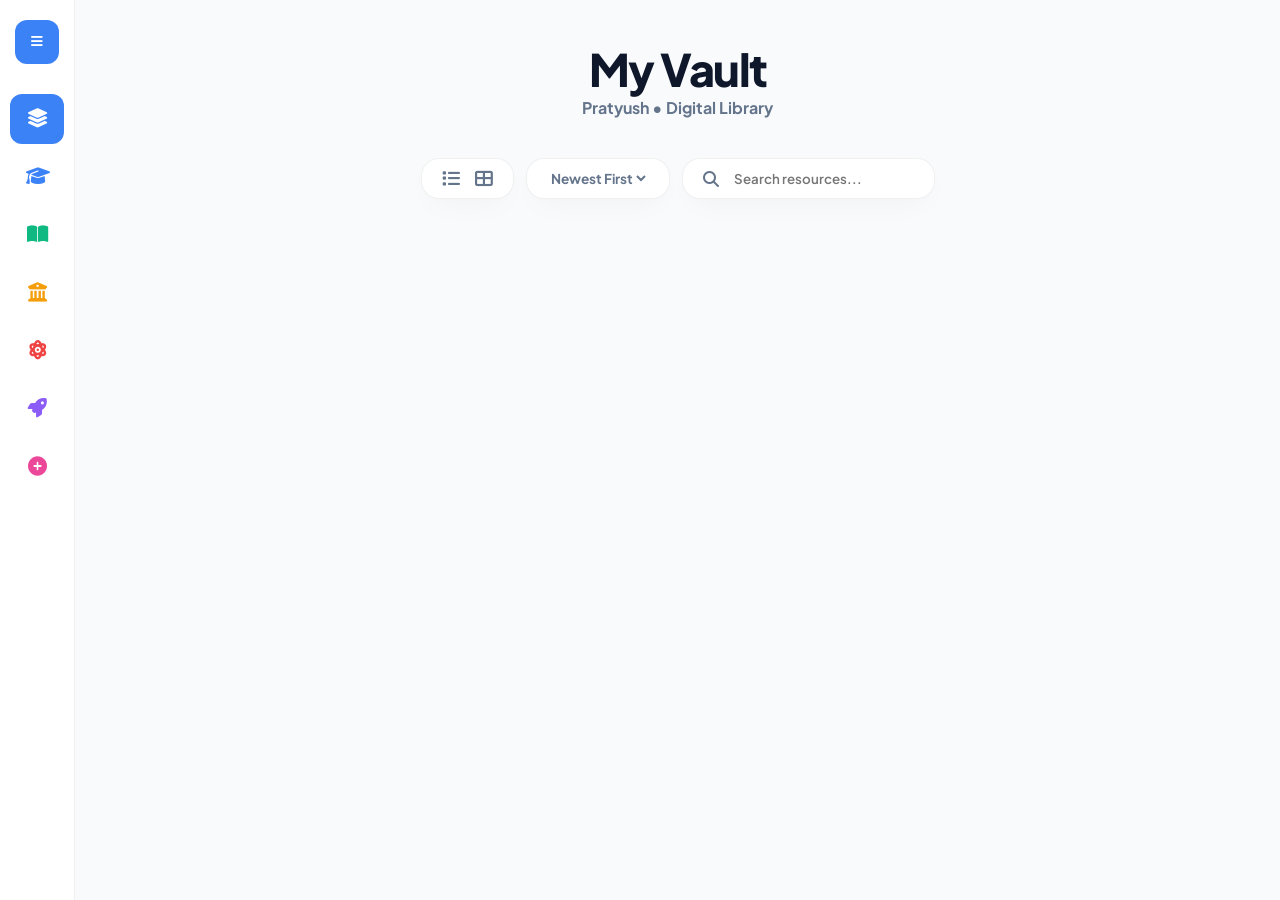
==== commit 0a47287a: "Update index.html" ====
--- a/index.html
+++ b/index.html
@@ -20,93 +20,87 @@
         }
 
         * { margin: 0; padding: 0; box-sizing: border-box; font-family: 'Plus Jakarta Sans', sans-serif; }
-        body { background: var(--bg); color: var(--text); display: flex; min-height: 100vh; overflow: hidden; }
+        body { background: var(--bg); color: var(--text); display: flex; min-height: 100vh; overflow-x: hidden; }
 
         /* --- LOADING ANIMATION --- */
         #loader { 
-            position: fixed; inset: 0; background: rgba(248,250,252,0.8); backdrop-filter: blur(10px);
+            position: fixed; inset: 0; background: rgba(248,250,252,0.9); backdrop-filter: blur(10px);
             z-index: 9999; display: flex; flex-direction: column; align-items: center; justify-content: center;
         }
-        @media (prefers-color-scheme: dark) { #loader { background: rgba(2,6,23,0.8); } }
         .spinner { width: 50px; height: 50px; border: 5px solid var(--border); border-top-color: var(--accent); border-radius: 50%; animation: spin 1s infinite linear; }
         @keyframes spin { to { transform: rotate(360deg); } }
 
         /* --- SIDEBAR & OVERLAY --- */
-        #overlay { 
-            position: fixed; inset: 0; background: rgba(0,0,0,0.4); 
-            backdrop-filter: blur(4px); z-index: 1500; opacity: 0; pointer-events: none; transition: 0.3s; 
-        }
+        #overlay { position: fixed; inset: 0; background: rgba(0,0,0,0.4); backdrop-filter: blur(4px); z-index: 1500; opacity: 0; pointer-events: none; transition: 0.3s; }
         #overlay.active { opacity: 1; pointer-events: auto; }
 
-        nav { 
-            position: fixed; left: 0; top: 0; width: var(--side-w); height: 100vh; 
-            background: var(--side); border-right: 1px solid var(--border); 
-            transition: var(--transition); z-index: 2000; display: flex; flex-direction: column; 
-        }
+        nav { position: fixed; left: 0; top: 0; width: var(--side-w); height: 100vh; background: var(--side); border-right: 1px solid var(--border); transition: var(--transition); z-index: 2000; display: flex; flex-direction: column; }
         nav.expanded { width: var(--side-open); box-shadow: 20px 0 60px rgba(0,0,0,0.1); }
         
-        .nav-btn { width: 44px; height: 44px; background: var(--accent); border-radius: 12px; margin: 20px auto; display: flex; align-items: center; justify-content: center; color: white; border: none; cursor: pointer; transition: 0.3s; }
-        .nav-btn:hover { transform: rotate(90deg); }
-
+        .nav-btn { width: 44px; height: 44px; background: var(--accent); border-radius: 12px; margin: 20px auto; display: flex; align-items: center; justify-content: center; color: white; border: none; cursor: pointer; transition: 0.3s; flex-shrink: 0; }
+        
         .nav-list { flex: 1; padding: 10px; list-style: none; overflow-y: auto; scrollbar-width: none; }
         .nav-item { height: 50px; border-radius: 12px; cursor: pointer; margin-bottom: 8px; display: flex; align-items: center; padding: 0 15px; color: var(--dim); transition: 0.3s; white-space: nowrap; }
         
-        /* Fixed icon visibility when active */
+        /* FIX: Make icon white when background is blue (active) */
         .nav-item.active { background: var(--accent); color: white !important; }
         .nav-item.active i { color: white !important; } 
 
-        .nav-item i { min-width: 45px; text-align: center; font-size: 1.2rem; margin-left: -10px; }
+        .nav-item i { min-width: 45px; text-align: center; font-size: 1.2rem; margin-left: -10px; transition: 0.3s; }
         .nav-item span { opacity: 0; font-weight: 700; margin-left: 15px; transition: 0.2s; }
         nav.expanded .nav-item span { opacity: 1; }
-        
         .nav-label { font-size: 0.65rem; font-weight: 900; color: var(--accent); padding: 20px 0 10px 15px; text-transform: uppercase; display: none; }
         nav.expanded .nav-label { display: block; }
 
         /* --- MAIN CONTENT --- */
-        main { flex: 1; margin-left: var(--side-w); padding: 40px 6%; width: calc(100% - var(--side-w)); overflow-y: auto; height: 100vh; transition: 0.3s; }
+        main { flex: 1; margin-left: var(--side-w); padding: 40px 6%; width: calc(100% - var(--side-w)); overflow-y: auto; height: 100vh; }
         .header { text-align: center; margin-bottom: 40px; }
         h1 { font-size: 2.8rem; font-weight: 800; letter-spacing: -1.5px; }
 
-        .toolbar { display: flex; justify-content: center; gap: 15px; margin-bottom: 30px; flex-wrap: wrap; }
+        .toolbar { display: flex; justify-content: center; gap: 12px; margin-bottom: 30px; flex-wrap: wrap; }
         .tool-panel { background: var(--side); border: 1px solid var(--border); padding: 10px 20px; border-radius: 18px; display: flex; align-items: center; gap: 15px; box-shadow: var(--shadow); }
-        .toggle-icon { cursor: pointer; color: var(--dim); font-size: 1.1rem; transition: 0.3s; padding: 5px; }
+        .toggle-icon { cursor: pointer; color: var(--dim); font-size: 1.1rem; transition: 0.3s; }
         .toggle-icon.active { color: var(--accent); transform: scale(1.1); }
-        .search-bar { background: none; border: none; outline: none; color: var(--text); font-weight: 600; min-width: 200px; }
+        .search-bar { background: none; border: none; outline: none; color: var(--text); font-weight: 600; width: 180px; }
+        .sort-select { background: none; border: none; color: var(--dim); font-weight: 700; font-size: 0.85rem; outline: none; cursor: pointer; }
 
         /* --- CARDS --- */
-        .stage { display: grid; gap: 20px; }
-        .stage-grid { grid-template-columns: repeat(auto-fill, minmax(300px, 1fr)); }
+        .stage { display: grid; gap: 20px; width: 100%; }
+        .stage-grid { grid-template-columns: repeat(auto-fill, minmax(280px, 1fr)); }
         .stage-list { grid-template-columns: 1fr; }
 
-        .card { background: var(--side); border: 1px solid var(--border); border-radius: 24px; padding: 25px; display: flex; align-items: center; cursor: pointer; transition: 0.3s; position: relative; }
-        .card:hover { transform: translateY(-8px); border-color: var(--accent); box-shadow: 0 20px 40px rgba(0,0,0,0.06); }
-        
-        .stage-grid .card { flex-direction: column; text-align: center; padding: 40px 25px; }
-        .stage-grid .icon-box { font-size: 5rem; margin-bottom: 25px; }
-        .stage-grid .info { padding: 0; margin-bottom: 25px; width: 100%; }
-        .stage-list .icon-box { font-size: 2.5rem; }
-        .stage-list .info { flex: 1; padding: 0 25px; }
-        .info h3 { font-size: 1.1rem; font-weight: 800; }
-
-        .actions { display: flex; gap: 12px; }
-        .btn { height: 46px; border-radius: 14px; border: none; font-weight: 800; cursor: pointer; display: flex; align-items: center; justify-content: center; gap: 10px; transition: 0.3s; text-decoration: none; color: white; font-size: 0.85rem; }
-        .btn-v { background: var(--accent); padding: 0 20px; }
-        .btn-d { background: #475569; width: 46px; }
+        .card { background: var(--side); border: 1px solid var(--border); border-radius: 24px; padding: 20px; display: flex; align-items: center; cursor: pointer; transition: 0.3s; overflow: hidden; position: relative; }
+        .card:hover { transform: translateY(-5px); border-color: var(--accent); box-shadow: 0 15px 35px rgba(0,0,0,0.06); }
+        
+        .info { overflow: hidden; min-width: 0; flex: 1; } 
+        .info h3 { font-size: 1.1rem; font-weight: 800; word-wrap: break-word; overflow-wrap: break-word; line-height: 1.3; }
+        .info small { color: var(--dim); font-weight: 600; display: block; margin-top: 4px; }
+
+        .stage-grid .card { flex-direction: column; text-align: center; padding: 35px 20px; }
+        .stage-grid .icon-box { font-size: 4.5rem; margin-bottom: 20px; }
+        .stage-list .icon-box { font-size: 2.5rem; flex-shrink: 0; width: 60px; text-align: center; }
+        .stage-list .info { padding: 0 20px; }
+
+        .actions { display: flex; gap: 10px; flex-shrink: 0; }
+        .btn { height: 42px; border-radius: 12px; border: none; font-weight: 800; cursor: pointer; display: flex; align-items: center; justify-content: center; gap: 8px; transition: 0.3s; text-decoration: none; color: white; font-size: 0.8rem; }
+        .btn-v { background: var(--accent); padding: 0 18px; }
+        .btn-d { background: #475569; width: 42px; }
         .btn-z { background: #6366f1; width: 100%; padding: 0 20px; }
         
-        /* --- MOBILE FIX --- */
+        /* Mobile Fixes */
         @media (max-width: 800px) {
             main { padding: 25px 15px; }
             .stage-list .card { flex-direction: column; text-align: center; }
-            .stage-list .actions { width: 100%; flex-direction: row; justify-content: center; }
+            .stage-list .info { padding: 15px 0; width: 100%; }
+            .stage-list .actions { width: 100%; justify-content: center; }
             .stage-list .btn-v { flex: 1; }
-            .stage-list .btn-z { width: 100%; }
+            h1 { font-size: 2.2rem; }
         }
 
         #folder-view { position: fixed; inset: 0; background: var(--bg); z-index: 3000; display: none; padding: 40px 6%; overflow-y: auto; }
         #viewer { position: fixed; inset: 0; background: rgba(0,0,0,0.98); z-index: 5000; display: none; align-items: center; justify-content: center; }
         .viewer-box { width: 95%; height: 90vh; background: #000; border-radius: 24px; position: relative; overflow: hidden; }
-        .close-view { position: absolute; top: 20px; right: 30px; color: white; font-size: 3rem; cursor: pointer; z-index: 5001; }
+        .close-view { position: absolute; top: 15px; right: 25px; color: white; font-size: 3rem; cursor: pointer; z-index: 5001; }
     </style>
 </head>
 <body>
@@ -134,8 +128,14 @@
         <div class="header"><h1>My Vault</h1><p style="color:var(--dim); font-weight:700;">Pratyush • Digital Library</p></div>
         <div class="toolbar">
             <div class="tool-panel">
-                <i class="fas fa-list toggle-icon" id="mode-list-main" onclick="updateMode('list', event)"></i>
-                <i class="fas fa-th-large toggle-icon" id="mode-grid-main" onclick="updateMode('grid', event)"></i>
+                <i class="fas fa-list toggle-icon" id="mode-list-main" onclick="updateMode('list')"></i>
+                <i class="fas fa-th-large toggle-icon" id="mode-grid-main" onclick="updateMode('grid')"></i>
+            </div>
+            <div class="tool-panel">
+                <select class="sort-select" id="main-sort" onchange="renderMain()">
+                    <option value="new">Newest First</option>
+                    <option value="az">Name A-Z</option>
+                </select>
             </div>
             <div class="tool-panel"><i class="fas fa-search" style="color:var(--dim)"></i><input type="text" class="search-bar" id="main-search" placeholder="Search resources..." oninput="doSearch('main-stage', 'main-search')"></div>
         </div>
@@ -143,12 +143,18 @@
     </main>
 
     <div id="folder-view">
-        <button onclick="closeFolder()" style="background:none; border:none; color:var(--accent); font-weight:800; cursor:pointer; margin-bottom:25px;"><i class="fas fa-arrow-left"></i> BACK</button>
-        <h2 id="folder-title" style="font-size: 2.2rem; font-weight: 900; margin-bottom: 30px;"></h2>
+        <button onclick="closeFolder()" style="background:none; border:none; color:var(--accent); font-weight:800; cursor:pointer; margin-bottom:25px; display:flex; align-items:center; gap:8px;"><i class="fas fa-arrow-left"></i> BACK TO LIBRARY</button>
+        <h2 id="folder-title" style="font-size: 2.2rem; font-weight: 900; margin-bottom: 25px;"></h2>
         <div class="toolbar" style="justify-content: flex-start;">
             <div class="tool-panel">
-                <i class="fas fa-list toggle-icon" id="mode-list-folder" onclick="updateMode('list', event)"></i>
-                <i class="fas fa-th-large toggle-icon" id="mode-grid-folder" onclick="updateMode('grid', event)"></i>
+                <i class="fas fa-list toggle-icon" id="mode-list-folder" onclick="updateMode('list')"></i>
+                <i class="fas fa-th-large toggle-icon" id="mode-grid-folder" onclick="updateMode('grid')"></i>
+            </div>
+            <div class="tool-panel">
+                <select class="sort-select" id="folder-sort" onchange="renderFolder()">
+                    <option value="az">Name A-Z</option>
+                    <option value="size">Largest Size</option>
+                </select>
             </div>
             <div class="tool-panel"><i class="fas fa-search" style="color:var(--dim)"></i><input type="text" class="search-bar" id="folder-search" placeholder="Search in folder..." oninput="doSearch('folder-stage', 'folder-search')"></div>
         </div>
@@ -159,102 +165,141 @@
 
     <script>
         const API = { user: 'pratyushqwerty7', repo: 'myStudyMaterial' };
-        let dataStore = [], currentMode = 'list', filterTag = 'all';
-        const palette = ['#3b82f6', '#10b981', '#f59e0b', '#ef4444', '#8b5cf6', '#ec4899', '#06b6d4', '#f97316'];
+        let dataStore = [], currentMode = 'list', filterTag = 'all', activeRel = null;
+        const palette = ['#3b82f6', '#10b981', '#f59e0b', '#ef4444', '#8b5cf6', '#ec4899', '#06b6d4'];
 
         function showLoad() { document.getElementById('loader').style.display = 'flex'; }
         function hideLoad() { setTimeout(() => { document.getElementById('loader').style.display = 'none'; }, 600); }
 
         async function init() {
             showLoad();
-            const resp = await fetch(`https://api.github.com/repos/${API.user}/${API.repo}/releases`);
-            dataStore = await resp.json();
-            updateMode('list');
+            try {
+                const resp = await fetch(`https://api.github.com/repos/${API.user}/${API.repo}/releases`);
+                dataStore = await resp.json();
+                renderMain();
+            } catch(e) { console.error("API Error"); }
             hideLoad();
         }
 
         function renderMain() {
             const stage = document.getElementById('main-stage');
+            const sortVal = document.getElementById('main-sort').value;
             stage.className = `stage stage-${currentMode}`;
             stage.innerHTML = '';
-            const filtered = filterTag === 'extra' ? dataStore.filter(r => r.tag_name.toLowerCase().includes('extra')) : (filterTag === 'all' ? dataStore.filter(r => !r.tag_name.toLowerCase().includes('extra')) : dataStore.filter(r => r.tag_name.toLowerCase().includes(filterTag)));
-            filtered.forEach((rel) => {
+
+            let filtered = dataStore.filter(r => {
+                const tag = r.tag_name.toLowerCase();
+                if(filterTag === 'all') return !tag.includes('extra');
+                if(filterTag === 'extra') return tag.includes('extra');
+                return tag.includes(filterTag);
+            });
+
+            if(sortVal === 'az') filtered.sort((a,b) => a.name.localeCompare(b.name));
+            else filtered.sort((a,b) => new Date(b.created_at) - new Date(a.created_at));
+
+            filtered.forEach(rel => {
                 const color = palette[Math.floor(Math.random() * palette.length)];
                 const card = document.createElement('div');
                 card.className = 'card';
                 card.style[currentMode === 'grid' ? 'borderTop' : 'borderLeft'] = `8px solid ${color}`;
                 card.onclick = () => openFolder(rel);
-                card.innerHTML = `<div class="icon-box" style="color:${color}"><i class="fas fa-folder"></i></div><div class="info"><h3>${rel.name}</h3><small style="color:var(--dim)">Vault</small></div>`;
+                card.innerHTML = `<div class="icon-box" style="color:${color}"><i class="fas fa-folder"></i></div><div class="info"><h3>${rel.name}</h3><small>${rel.assets.length} items in Vault</small></div>`;
                 stage.appendChild(card);
             });
+            syncIcons();
         }
 
         function openFolder(rel) {
-            showLoad();
-            const title = document.getElementById('folder-title'), stage = document.getElementById('folder-stage');
-            title.innerText = rel.name; stage.className = `stage stage-${currentMode}`; stage.innerHTML = '';
-            rel.assets.forEach(asset => {
+            activeRel = rel;
+            document.getElementById('folder-title').innerText = rel.name;
+            document.getElementById('folder-view').style.display = 'block';
+            renderFolder();
+        }
+
+        function renderFolder() {
+            if(!activeRel) return;
+            const stage = document.getElementById('folder-stage');
+            const sortVal = document.getElementById('folder-sort').value;
+            stage.className = `stage stage-${currentMode}`;
+            stage.innerHTML = '';
+
+            let assets = [...activeRel.assets];
+            if(sortVal === 'az') assets.sort((a,b) => a.name.localeCompare(b.name));
+            else assets.sort((a,b) => b.size - a.size);
+
+            assets.forEach(asset => {
                 const meta = getMeta(asset.name), color = palette[Math.floor(Math.random() * palette.length)];
-                const card = document.createElement('div'); card.className = 'card';
+                const card = document.createElement('div');
+                card.className = 'card';
                 card.style[currentMode === 'grid' ? 'borderTop' : 'borderLeft'] = `8px solid ${color}`;
-                card.innerHTML = `<div class="icon-box" style="color:${color}"><i class="fas ${meta.i}"></i></div><div class="info"><h3>${asset.name}</h3><small style="color:${color}; font-weight:800">${meta.t}</small></div><div class="actions">${meta.isZip ? `<a href="${asset.browser_download_url}" class="btn btn-z" onclick="event.stopPropagation()"><i class="fas fa-download"></i> ZIP DOWNLOAD</a>` : `<button class="btn btn-v" onclick="viewFile('${asset.browser_download_url}', '${meta.t}', event)">VIEW</button><a href="${asset.browser_download_url}" class="btn btn-d" onclick="event.stopPropagation()"><i class="fas fa-download"></i></a>`}</div>`;
+                card.innerHTML = `
+                    <div class="icon-box" style="color:${color}"><i class="fas ${meta.i}"></i></div>
+                    <div class="info"><h3>${asset.name}</h3><small>${meta.t} • ${(asset.size/1048576).toFixed(2)} MB</small></div>
+                    <div class="actions">
+                        ${meta.isZip ? `<a href="${asset.browser_download_url}" class="btn btn-z"><i class="fas fa-download"></i> DOWNLOAD ZIP</a>` : 
+                        `<button class="btn btn-v" onclick="viewFile('${asset.browser_download_url}', '${meta.t}', event)">VIEW</button>
+                        <a href="${asset.browser_download_url}" class="btn btn-d"><i class="fas fa-download"></i></a>`}
+                    </div>`;
                 stage.appendChild(card);
             });
-            document.getElementById('folder-view').style.display = 'block'; syncIcons(); hideLoad();
+            syncIcons();
         }
 
         function getMeta(name) {
             const n = name.toLowerCase();
             if (n.match(/\.(mp4|mkv|webm)$/)) return { t: 'Video', i: 'fa-play-circle' };
             if (n.endsWith('.pdf')) return { t: 'PDF', i: 'fa-file-pdf' };
-            if (n.match(/\.(png|jpg|jpeg|webp)$/)) return { t: 'Image', i: 'fa-image' };
-            if (n.match(/\.(zip|7z|rar)$/)) return { t: 'Archive', i: 'fa-file-archive', isZip: true };
+            if (n.match(/\.(png|jpg|jpeg|webp|gif)$/)) return { t: 'Image', i: 'fa-image' };
+            if (n.match(/\.(mp3|wav|ogg)$/)) return { t: 'Audio', i: 'fa-headphones' };
+            if (n.match(/\.(docx|doc)$/)) return { t: 'Word', i: 'fa-file-word' };
+            if (n.match(/\.(xlsx|xls|csv)$/)) return { t: 'Excel', i: 'fa-file-excel' };
+            if (n.endsWith('.accdb')) return { t: 'Access', i: 'fa-database' };
+            if (n.endsWith('.txt')) return { t: 'Text', i: 'fa-file-alt' };
+            if (n.match(/\.(zip|7z|rar|tar|gz)$/)) return { t: 'Archive', i: 'fa-file-archive', isZip: true };
             return { t: 'File', i: 'fa-file' };
         }
 
         function viewFile(url, type, e) {
-            e.stopPropagation(); const box = document.getElementById('viewer-content'); box.innerHTML = '';
+            e.stopPropagation();
+            const box = document.getElementById('viewer-content'); box.innerHTML = '';
             if (type === 'Video') box.innerHTML = `<video src="${url}" controls autoplay style="width:100%; height:100%"></video>`;
-            else if (type === 'PDF') box.innerHTML = `<iframe src="https://docs.google.com/viewer?url=${encodeURIComponent(url)}&embedded=true" style="width:100%; height:100%; border:none;"></iframe>`;
-            else box.innerHTML = `<div style="height:100%; display:flex; align-items:center; justify-content:center;"><img src="${url}" style="max-width:95%; max-height:95%; object-fit:contain;"></div>`;
+            else if (['PDF', 'Word', 'Excel'].includes(type)) box.innerHTML = `<iframe src="https://docs.google.com/viewer?url=${encodeURIComponent(url)}&embedded=true" style="width:100%; height:100%; border:none;"></iframe>`;
+            else if (type === 'Audio') box.innerHTML = `<div style="height:100%; display:flex; flex-direction:column; align-items:center; justify-content:center; color:white; gap:20px;"><i class="fas fa-music" style="font-size:5rem"></i><audio src="${url}" controls autoplay style="width:80%"></audio></div>`;
+            else if (type === 'Image') box.innerHTML = `<div style="height:100%; display:flex; align-items:center; justify-content:center;"><img src="${url}" style="max-width:95%; max-height:95%; object-fit:contain;"></div>`;
+            else box.innerHTML = `<iframe src="${url}" style="width:100%; height:100%; background:white;"></iframe>`;
             document.getElementById('viewer').style.display = 'flex';
         }
 
-        function toggleSide(force) {
-            const nav = document.getElementById('sidebar');
-            const overlay = document.getElementById('overlay');
-            const isExpanding = force !== undefined ? force : !nav.classList.contains('expanded');
-            
-            nav.classList.toggle('expanded', isExpanding);
-            overlay.classList.toggle('active', isExpanding);
-        }
-
-        function setFilter(tag, el) { 
-            filterTag = tag; 
-            document.querySelectorAll('.nav-item').forEach(i => i.classList.remove('active')); 
+        function toggleSide(f) {
+            const s = document.getElementById('sidebar'), o = document.getElementById('overlay');
+            const exp = f !== undefined ? f : !s.classList.contains('expanded');
+            s.classList.toggle('expanded', exp); o.classList.toggle('active', exp);
+        }
+
+        function setFilter(tag, el) {
+            filterTag = tag;
+            document.querySelectorAll('.nav-item').forEach(i => i.classList.remove('active'));
             el.classList.add('active'); 
-            renderMain(); 
+            renderMain();
             if(window.innerWidth < 1000) toggleSide(false);
         }
 
-        function updateMode(m, e) {
-            if(e) e.stopPropagation(); currentMode = m; renderMain();
-            const folderTitle = document.getElementById('folder-title').innerText;
-            if (folderTitle) { const currentRel = dataStore.find(r => r.name === folderTitle); if(currentRel) openFolder(currentRel); }
-            syncIcons();
+        function updateMode(m) {
+            currentMode = m;
+            activeRel ? renderFolder() : renderMain();
         }
 
         function syncIcons() {
             const isGrid = currentMode === 'grid';
-            ['mode-list-main', 'mode-list-folder'].forEach(id => document.getElementById(id).classList.toggle('active', !isGrid));
-            ['mode-grid-main', 'mode-grid-folder'].forEach(id => document.getElementById(id).classList.toggle('active', isGrid));
-        }
-
-        function doSearch(stageId, inputId) {
-            const q = document.getElementById(inputId).value.toLowerCase();
-            document.getElementById(stageId).querySelectorAll('.card').forEach(c => c.style.display = c.innerText.toLowerCase().includes(q) ? '' : 'none');
-        }
-        function closeFolder() { document.getElementById('folder-view').style.display = 'none'; document.getElementById('folder-title').innerText = ''; }
+            ['mode-list-main', 'mode-list-folder'].forEach(id => { if(document.getElementById(id)) document.getElementById(id).classList.toggle('active', !isGrid); });
+            ['mode-grid-main', 'mode-grid-folder'].forEach(id => { if(document.getElementById(id)) document.getElementById(id).classList.toggle('active', isGrid); });
+        }
+
+        function doSearch(s, i) {
+            const q = document.getElementById(i).value.toLowerCase();
+            document.getElementById(s).querySelectorAll('.card').forEach(c => c.style.display = c.innerText.toLowerCase().includes(q) ? '' : 'none');
+        }
+        function closeFolder() { document.getElementById('folder-view').style.display = 'none'; activeRel = null; }
         function closeMedia() { document.getElementById('viewer').style.display = 'none'; document.getElementById('viewer-content').innerHTML = ''; }
 
         init();
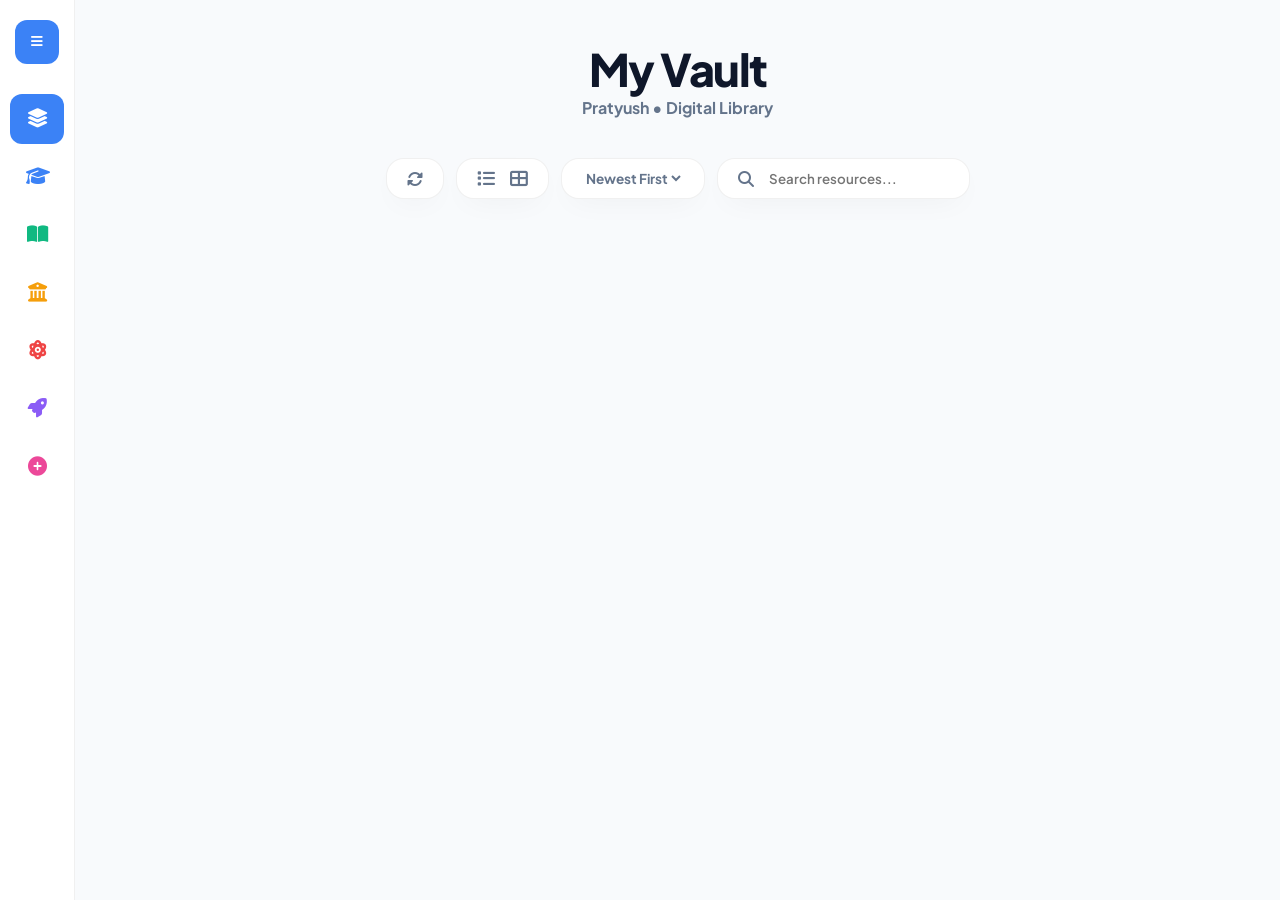
==== commit 002eda17: "Add files via upload" ====
--- a/index.html
+++ b/index.html
@@ -7,7 +7,6 @@
     <link rel="icon" type="image/png" href="https://raw.githubusercontent.com/pratyushqwerty7/myStudyMaterial/main/logo.png">
     <link href="https://fonts.googleapis.com/css2?family=Plus+Jakarta+Sans:wght@400;500;600;700;800&display=swap" rel="stylesheet">
     <link rel="stylesheet" href="https://cdnjs.cloudflare.com/ajax/libs/font-awesome/6.4.0/css/all.min.css">
-    
     <style>
         :root { 
             --bg: #f8fafc; --side: #ffffff; --accent: #3b82f6; --text: #0f172a; --dim: #64748b; 
@@ -15,6 +14,7 @@
             --shadow: 0 10px 30px -10px rgba(0,0,0,0.05);
             --transition: all 0.4s cubic-bezier(0.175, 0.885, 0.32, 1.275);
         }
+
         @media (prefers-color-scheme: dark) {
             :root { --bg: #020617; --side: #0f172a; --text: #f8fafc; --dim: #94a3b8; --border: rgba(255,255,255,0.08); }
         }
@@ -22,7 +22,7 @@
         * { margin: 0; padding: 0; box-sizing: border-box; font-family: 'Plus Jakarta Sans', sans-serif; }
         body { background: var(--bg); color: var(--text); display: flex; min-height: 100vh; overflow-x: hidden; }
 
-        /* --- LOADING ANIMATION --- */
+        /* --- COMPONENTS --- */
         #loader { 
             position: fixed; inset: 0; background: rgba(248,250,252,0.9); backdrop-filter: blur(10px);
             z-index: 9999; display: flex; flex-direction: column; align-items: center; justify-content: center;
@@ -30,33 +30,27 @@
         .spinner { width: 50px; height: 50px; border: 5px solid var(--border); border-top-color: var(--accent); border-radius: 50%; animation: spin 1s infinite linear; }
         @keyframes spin { to { transform: rotate(360deg); } }
 
-        /* --- SIDEBAR & OVERLAY --- */
         #overlay { position: fixed; inset: 0; background: rgba(0,0,0,0.4); backdrop-filter: blur(4px); z-index: 1500; opacity: 0; pointer-events: none; transition: 0.3s; }
         #overlay.active { opacity: 1; pointer-events: auto; }
 
+        /* --- NAVIGATION --- */
         nav { position: fixed; left: 0; top: 0; width: var(--side-w); height: 100vh; background: var(--side); border-right: 1px solid var(--border); transition: var(--transition); z-index: 2000; display: flex; flex-direction: column; }
         nav.expanded { width: var(--side-open); box-shadow: 20px 0 60px rgba(0,0,0,0.1); }
-        
         .nav-btn { width: 44px; height: 44px; background: var(--accent); border-radius: 12px; margin: 20px auto; display: flex; align-items: center; justify-content: center; color: white; border: none; cursor: pointer; transition: 0.3s; flex-shrink: 0; }
-        
         .nav-list { flex: 1; padding: 10px; list-style: none; overflow-y: auto; scrollbar-width: none; }
         .nav-item { height: 50px; border-radius: 12px; cursor: pointer; margin-bottom: 8px; display: flex; align-items: center; padding: 0 15px; color: var(--dim); transition: 0.3s; white-space: nowrap; }
-        
-        /* FIX: Make icon white when background is blue (active) */
         .nav-item.active { background: var(--accent); color: white !important; }
         .nav-item.active i { color: white !important; } 
-
         .nav-item i { min-width: 45px; text-align: center; font-size: 1.2rem; margin-left: -10px; transition: 0.3s; }
         .nav-item span { opacity: 0; font-weight: 700; margin-left: 15px; transition: 0.2s; }
         nav.expanded .nav-item span { opacity: 1; }
         .nav-label { font-size: 0.65rem; font-weight: 900; color: var(--accent); padding: 20px 0 10px 15px; text-transform: uppercase; display: none; }
         nav.expanded .nav-label { display: block; }
 
-        /* --- MAIN CONTENT --- */
+        /* --- MAIN LAYOUT --- */
         main { flex: 1; margin-left: var(--side-w); padding: 40px 6%; width: calc(100% - var(--side-w)); overflow-y: auto; height: 100vh; }
         .header { text-align: center; margin-bottom: 40px; }
-        h1 { font-size: 2.8rem; font-weight: 800; letter-spacing: -1.5px; }
-
+        h1 { font-size: 2.8rem; font-weight: 800; letter-spacing: -1.5px; user-select: none; cursor: pointer; }
         .toolbar { display: flex; justify-content: center; gap: 12px; margin-bottom: 30px; flex-wrap: wrap; }
         .tool-panel { background: var(--side); border: 1px solid var(--border); padding: 10px 20px; border-radius: 18px; display: flex; align-items: center; gap: 15px; box-shadow: var(--shadow); }
         .toggle-icon { cursor: pointer; color: var(--dim); font-size: 1.1rem; transition: 0.3s; }
@@ -64,48 +58,64 @@
         .search-bar { background: none; border: none; outline: none; color: var(--text); font-weight: 600; width: 180px; }
         .sort-select { background: none; border: none; color: var(--dim); font-weight: 700; font-size: 0.85rem; outline: none; cursor: pointer; }
 
+        /* Empty State Styling */
+        .empty-msg { width: 100%; text-align: center; padding: 50px 20px; font-size: 1.5rem; font-weight: 800; color: var(--dim); opacity: 0.6; }
+
+        /* Sync Button Animation */
+        .sync-btn { cursor: pointer; transition: 0.3s; color: var(--dim); }
+        .syncing { animation: spin 1s infinite linear; color: var(--accent); }
+
         /* --- CARDS --- */
         .stage { display: grid; gap: 20px; width: 100%; }
         .stage-grid { grid-template-columns: repeat(auto-fill, minmax(280px, 1fr)); }
         .stage-list { grid-template-columns: 1fr; }
-
         .card { background: var(--side); border: 1px solid var(--border); border-radius: 24px; padding: 20px; display: flex; align-items: center; cursor: pointer; transition: 0.3s; overflow: hidden; position: relative; }
         .card:hover { transform: translateY(-5px); border-color: var(--accent); box-shadow: 0 15px 35px rgba(0,0,0,0.06); }
-        
         .info { overflow: hidden; min-width: 0; flex: 1; } 
         .info h3 { font-size: 1.1rem; font-weight: 800; word-wrap: break-word; overflow-wrap: break-word; line-height: 1.3; }
         .info small { color: var(--dim); font-weight: 600; display: block; margin-top: 4px; }
-
         .stage-grid .card { flex-direction: column; text-align: center; padding: 35px 20px; }
         .stage-grid .icon-box { font-size: 4.5rem; margin-bottom: 20px; }
         .stage-list .icon-box { font-size: 2.5rem; flex-shrink: 0; width: 60px; text-align: center; }
         .stage-list .info { padding: 0 20px; }
 
+        /* --- ACTIONS & VIEWER --- */
         .actions { display: flex; gap: 10px; flex-shrink: 0; }
         .btn { height: 42px; border-radius: 12px; border: none; font-weight: 800; cursor: pointer; display: flex; align-items: center; justify-content: center; gap: 8px; transition: 0.3s; text-decoration: none; color: white; font-size: 0.8rem; }
         .btn-v { background: var(--accent); padding: 0 18px; }
         .btn-d { background: #475569; width: 42px; }
         .btn-z { background: #6366f1; width: 100%; padding: 0 20px; }
-        
-        /* Mobile Fixes */
+
+        #folder-view { position: fixed; inset: 0; background: var(--bg); z-index: 3000; display: none; padding: 40px 6%; overflow-y: auto; }
+        #folder-view h2 { font-size: 2.2rem; font-weight: 900; margin-bottom: 25px; }
+        .back-btn { background:none; border:none; color:var(--accent); font-weight:800; cursor:pointer; margin-bottom:25px; display:flex; align-items:center; gap:8px; }
+
+        /* VIEWER: Full screen without bezels */
+        #viewer { position: fixed; inset: 0; background: #000; z-index: 5000; display: none; align-items: center; justify-content: center; }
+        .viewer-box { width: 100%; height: 100vh; background: #000; position: relative; overflow: hidden; }
+        .viewer-box iframe { width: 100%; height: 100%; border: none; position: absolute; top: 0; left: 0; }
+        .close-view { position: absolute; top: 15px; right: 25px; color: white; font-size: 3rem; cursor: pointer; z-index: 5001; text-shadow: 0 0 10px rgba(0,0,0,0.5); }
+
+        /* --- MOBILE --- */
         @media (max-width: 800px) {
             main { padding: 25px 15px; }
-            .stage-list .card { flex-direction: column; text-align: center; }
-            .stage-list .info { padding: 15px 0; width: 100%; }
-            .stage-list .actions { width: 100%; justify-content: center; }
-            .stage-list .btn-v { flex: 1; }
+            .stage-list .card { flex-direction: row; text-align: left; padding: 15px; }
+            .stage-list .info { padding: 0 15px; width: auto; }
+            .stage-list .actions { width: auto; justify-content: flex-end; }
+            .stage-list .icon-box { width: 40px; font-size: 1.8rem; }
+            .stage-list .info h3 { font-size: 0.95rem; }
+            .btn-v { padding: 0 12px; font-size: 0.7rem; }
             h1 { font-size: 2.2rem; }
         }
-
-        #folder-view { position: fixed; inset: 0; background: var(--bg); z-index: 3000; display: none; padding: 40px 6%; overflow-y: auto; }
-        #viewer { position: fixed; inset: 0; background: rgba(0,0,0,0.98); z-index: 5000; display: none; align-items: center; justify-content: center; }
-        .viewer-box { width: 95%; height: 90vh; background: #000; border-radius: 24px; position: relative; overflow: hidden; }
-        .close-view { position: absolute; top: 15px; right: 25px; color: white; font-size: 3rem; cursor: pointer; z-index: 5001; }
     </style>
 </head>
 <body>
 
-    <div id="loader"><div class="spinner"></div><p style="margin-top:15px; font-weight:700; color:var(--accent)">Syncing Vault...</p></div>
+    <div id="loader">
+        <div class="spinner"></div>
+        <p style="margin-top:15px; font-weight:700; color:var(--accent)">Syncing Vault...</p>
+    </div>
+    
     <div id="overlay" onclick="toggleSide(false)"></div>
 
     <nav id="sidebar">
@@ -125,8 +135,14 @@
     </nav>
 
     <main onclick="if(window.innerWidth < 1000) toggleSide(false)">
-        <div class="header"><h1>My Vault</h1><p style="color:var(--dim); font-weight:700;">Pratyush • Digital Library</p></div>
+        <div class="header">
+            <h1 id="vault-title" onclick="handleVaultClick()">My Vault</h1>
+            <p style="color:var(--dim); font-weight:700;">Pratyush • Digital Library</p>
+        </div>
         <div class="toolbar">
+            <div class="tool-panel">
+                <i class="fas fa-sync-alt sync-btn" id="sync-icon" onclick="init()" title="Sync Vault"></i>
+            </div>
             <div class="tool-panel">
                 <i class="fas fa-list toggle-icon" id="mode-list-main" onclick="updateMode('list')"></i>
                 <i class="fas fa-th-large toggle-icon" id="mode-grid-main" onclick="updateMode('grid')"></i>
@@ -137,14 +153,17 @@
                     <option value="az">Name A-Z</option>
                 </select>
             </div>
-            <div class="tool-panel"><i class="fas fa-search" style="color:var(--dim)"></i><input type="text" class="search-bar" id="main-search" placeholder="Search resources..." oninput="doSearch('main-stage', 'main-search')"></div>
+            <div class="tool-panel">
+                <i class="fas fa-search" style="color:var(--dim)"></i>
+                <input type="text" class="search-bar" id="main-search" placeholder="Search resources..." oninput="doSearch('main-stage', 'main-search')">
+            </div>
         </div>
         <div id="main-stage" class="stage"></div>
     </main>
 
     <div id="folder-view">
-        <button onclick="closeFolder()" style="background:none; border:none; color:var(--accent); font-weight:800; cursor:pointer; margin-bottom:25px; display:flex; align-items:center; gap:8px;"><i class="fas fa-arrow-left"></i> BACK TO LIBRARY</button>
-        <h2 id="folder-title" style="font-size: 2.2rem; font-weight: 900; margin-bottom: 25px;"></h2>
+        <button onclick="closeFolder()" class="back-btn"><i class="fas fa-arrow-left"></i> BACK TO LIBRARY</button>
+        <h2 id="folder-title"></h2>
         <div class="toolbar" style="justify-content: flex-start;">
             <div class="tool-panel">
                 <i class="fas fa-list toggle-icon" id="mode-list-folder" onclick="updateMode('list')"></i>
@@ -156,27 +175,52 @@
                     <option value="size">Largest Size</option>
                 </select>
             </div>
-            <div class="tool-panel"><i class="fas fa-search" style="color:var(--dim)"></i><input type="text" class="search-bar" id="folder-search" placeholder="Search in folder..." oninput="doSearch('folder-stage', 'folder-search')"></div>
+            <div class="tool-panel">
+                <i class="fas fa-search" style="color:var(--dim)"></i>
+                <input type="text" class="search-bar" id="folder-search" placeholder="Search in folder..." oninput="doSearch('folder-stage', 'folder-search')">
+            </div>
         </div>
         <div id="folder-stage" class="stage"></div>
     </div>
 
-    <div id="viewer"><span class="close-view" onclick="closeMedia()">&times;</span><div class="viewer-box" id="viewer-content"></div></div>
+    <div id="viewer">
+        <span class="close-view" onclick="closeMedia()">&times;</span>
+        <div class="viewer-box" id="viewer-content"></div>
+    </div>
 
     <script>
         const API = { user: 'pratyushqwerty7', repo: 'myStudyMaterial' };
         let dataStore = [], currentMode = 'list', filterTag = 'all', activeRel = null;
         const palette = ['#3b82f6', '#10b981', '#f59e0b', '#ef4444', '#8b5cf6', '#ec4899', '#06b6d4'];
 
-        function showLoad() { document.getElementById('loader').style.display = 'flex'; }
-        function hideLoad() { setTimeout(() => { document.getElementById('loader').style.display = 'none'; }, 600); }
+        let vaultClicks = 0;
+        function handleVaultClick() {
+            vaultClicks++;
+            const searchInput = document.getElementById('main-search');
+            const searchVal = searchInput ? searchInput.value : "";
+            if(vaultClicks >= 4 && searchVal === "StudyVault-Pro | ADMIN") {
+                window.location.href = 'admin.html';
+            }
+            if(vaultClicks > 10) vaultClicks = 0;
+        }
+
+        function showLoad() { 
+            document.getElementById('loader').style.display = 'flex';
+            document.getElementById('sync-icon').classList.add('syncing');
+        }
+        function hideLoad() { 
+            setTimeout(() => { 
+                document.getElementById('loader').style.display = 'none'; 
+                document.getElementById('sync-icon').classList.remove('syncing');
+            }, 600); 
+        }
 
         async function init() {
             showLoad();
             try {
                 const resp = await fetch(`https://api.github.com/repos/${API.user}/${API.repo}/releases`);
                 dataStore = await resp.json();
-                renderMain();
+                activeRel ? renderFolder() : renderMain();
             } catch(e) { console.error("API Error"); }
             hideLoad();
         }
@@ -184,6 +228,7 @@
         function renderMain() {
             const stage = document.getElementById('main-stage');
             const sortVal = document.getElementById('main-sort').value;
+            if(!stage) return;
             stage.className = `stage stage-${currentMode}`;
             stage.innerHTML = '';
 
@@ -194,18 +239,22 @@
                 return tag.includes(filterTag);
             });
 
-            if(sortVal === 'az') filtered.sort((a,b) => a.name.localeCompare(b.name));
-            else filtered.sort((a,b) => new Date(b.created_at) - new Date(a.created_at));
-
-            filtered.forEach(rel => {
-                const color = palette[Math.floor(Math.random() * palette.length)];
-                const card = document.createElement('div');
-                card.className = 'card';
-                card.style[currentMode === 'grid' ? 'borderTop' : 'borderLeft'] = `8px solid ${color}`;
-                card.onclick = () => openFolder(rel);
-                card.innerHTML = `<div class="icon-box" style="color:${color}"><i class="fas fa-folder"></i></div><div class="info"><h3>${rel.name}</h3><small>${rel.assets.length} items in Vault</small></div>`;
-                stage.appendChild(card);
-            });
+            if (filtered.length === 0) {
+                stage.innerHTML = '<div class="empty-msg">☘️ nothing is here ☘️</div>';
+            } else {
+                if(sortVal === 'az') filtered.sort((a,b) => a.name.localeCompare(b.name));
+                else filtered.sort((a,b) => new Date(b.created_at) - new Date(a.created_at));
+
+                filtered.forEach(rel => {
+                    const color = palette[Math.floor(Math.random() * palette.length)];
+                    const card = document.createElement('div');
+                    card.className = 'card';
+                    card.style[currentMode === 'grid' ? 'borderTop' : 'borderLeft'] = `8px solid ${color}`;
+                    card.onclick = () => openFolder(rel);
+                    card.innerHTML = `<div class="icon-box" style="color:${color}"><i class="fas fa-folder"></i></div><div class="info"><h3>${rel.name}</h3><small>${rel.assets.length} items in Vault</small></div>`;
+                    stage.appendChild(card);
+                });
+            }
             syncIcons();
         }
 
@@ -224,24 +273,28 @@
             stage.innerHTML = '';
 
             let assets = [...activeRel.assets];
-            if(sortVal === 'az') assets.sort((a,b) => a.name.localeCompare(b.name));
-            else assets.sort((a,b) => b.size - a.size);
-
-            assets.forEach(asset => {
-                const meta = getMeta(asset.name), color = palette[Math.floor(Math.random() * palette.length)];
-                const card = document.createElement('div');
-                card.className = 'card';
-                card.style[currentMode === 'grid' ? 'borderTop' : 'borderLeft'] = `8px solid ${color}`;
-                card.innerHTML = `
-                    <div class="icon-box" style="color:${color}"><i class="fas ${meta.i}"></i></div>
-                    <div class="info"><h3>${asset.name}</h3><small>${meta.t} • ${(asset.size/1048576).toFixed(2)} MB</small></div>
-                    <div class="actions">
-                        ${meta.isZip ? `<a href="${asset.browser_download_url}" class="btn btn-z"><i class="fas fa-download"></i> DOWNLOAD ZIP</a>` : 
-                        `<button class="btn btn-v" onclick="viewFile('${asset.browser_download_url}', '${meta.t}', event)">VIEW</button>
-                        <a href="${asset.browser_download_url}" class="btn btn-d"><i class="fas fa-download"></i></a>`}
-                    </div>`;
-                stage.appendChild(card);
-            });
+            if (assets.length === 0) {
+                stage.innerHTML = '<div class="empty-msg">☘️ nothing is here ☘️</div>';
+            } else {
+                if(sortVal === 'az') assets.sort((a,b) => a.name.localeCompare(b.name));
+                else assets.sort((a,b) => b.size - a.size);
+
+                assets.forEach(asset => {
+                    const meta = getMeta(asset.name), color = palette[Math.floor(Math.random() * palette.length)];
+                    const card = document.createElement('div');
+                    card.className = 'card';
+                    card.style[currentMode === 'grid' ? 'borderTop' : 'borderLeft'] = `8px solid ${color}`;
+                    card.innerHTML = `
+                        <div class="icon-box" style="color:${color}"><i class="fas ${meta.i}"></i></div>
+                        <div class="info"><h3>${asset.name}</h3><small>${meta.t} • ${(asset.size/1048576).toFixed(2)} MB</small></div>
+                        <div class="actions">
+                            ${meta.isZip ? `<a href="${asset.browser_download_url}" class="btn btn-z"><i class="fas fa-download"></i> DOWNLOAD ZIP</a>` : 
+                            `<button class="btn btn-v" onclick="viewFile('${asset.browser_download_url}', '${meta.t}', event)">VIEW</button>
+                            <a href="${asset.browser_download_url}" class="btn btn-d"><i class="fas fa-download"></i></a>`}
+                        </div>`;
+                    stage.appendChild(card);
+                });
+            }
             syncIcons();
         }
 
@@ -261,12 +314,21 @@
 
         function viewFile(url, type, e) {
             e.stopPropagation();
-            const box = document.getElementById('viewer-content'); box.innerHTML = '';
-            if (type === 'Video') box.innerHTML = `<video src="${url}" controls autoplay style="width:100%; height:100%"></video>`;
-            else if (['PDF', 'Word', 'Excel'].includes(type)) box.innerHTML = `<iframe src="https://docs.google.com/viewer?url=${encodeURIComponent(url)}&embedded=true" style="width:100%; height:100%; border:none;"></iframe>`;
-            else if (type === 'Audio') box.innerHTML = `<div style="height:100%; display:flex; flex-direction:column; align-items:center; justify-content:center; color:white; gap:20px;"><i class="fas fa-music" style="font-size:5rem"></i><audio src="${url}" controls autoplay style="width:80%"></audio></div>`;
-            else if (type === 'Image') box.innerHTML = `<div style="height:100%; display:flex; align-items:center; justify-content:center;"><img src="${url}" style="max-width:95%; max-height:95%; object-fit:contain;"></div>`;
-            else box.innerHTML = `<iframe src="${url}" style="width:100%; height:100%; background:white;"></iframe>`;
+            const box = document.getElementById('viewer-content'); 
+            box.innerHTML = '';
+            const docViewer = `https://docs.google.com/viewer?url=${encodeURIComponent(url)}&embedded=true&chrome=false`;
+
+ if (type === 'Video') {
+                box.innerHTML = `<video src="${url}" controls autoplay style="width:100%; height:100%"></video>`;
+            } else if (['PDF', 'Word', 'Excel'].includes(type)) {
+                box.innerHTML = `<iframe src="${docViewer}" frameborder="0"></iframe>`;
+            } else if (type === 'Audio') {
+                box.innerHTML = `<div style="height:100%; display:flex; flex-direction:column; align-items:center; justify-content:center; color:white; gap:20px;"><i class="fas fa-music" style="font-size:5rem"></i><audio src="${url}" controls autoplay style="width:80%"></audio></div>`;
+            } else if (type === 'Image') {
+                box.innerHTML = `<div style="height:100%; display:flex; align-items:center; justify-content:center;"><img src="${url}" style="max-width:100%; max-height:100%; object-fit:contain;"></div>`;
+            } else {
+                box.innerHTML = `<iframe src="${url}" style="width:100%; height:100%; background:white;"></iframe>`;
+            }
             document.getElementById('viewer').style.display = 'flex';
         }
 
@@ -297,12 +359,33 @@
 
         function doSearch(s, i) {
             const q = document.getElementById(i).value.toLowerCase();
-            document.getElementById(s).querySelectorAll('.card').forEach(c => c.style.display = c.innerText.toLowerCase().includes(q) ? '' : 'none');
-        }
+            const cards = document.getElementById(s).querySelectorAll('.card');
+            let found = false;
+            
+            cards.forEach(c => {
+                const isMatch = c.innerText.toLowerCase().includes(q);
+                c.style.display = isMatch ? '' : 'none';
+                if(isMatch) found = true;
+            });
+
+            // Handle empty search results
+            let existingMsg = document.getElementById(s).querySelector('.empty-msg');
+            if (!found) {
+                if(!existingMsg) {
+                    const msg = document.createElement('div');
+                    msg.className = 'empty-msg';
+                    msg.innerText = '☘️ nothing is here ☘️';
+                    document.getElementById(s).appendChild(msg);
+                }
+            } else if (existingMsg) {
+                existingMsg.remove();
+            }
+        }
+
         function closeFolder() { document.getElementById('folder-view').style.display = 'none'; activeRel = null; }
         function closeMedia() { document.getElementById('viewer').style.display = 'none'; document.getElementById('viewer-content').innerHTML = ''; }
 
         init();
     </script>
 </body>
-</html>
+</html>
